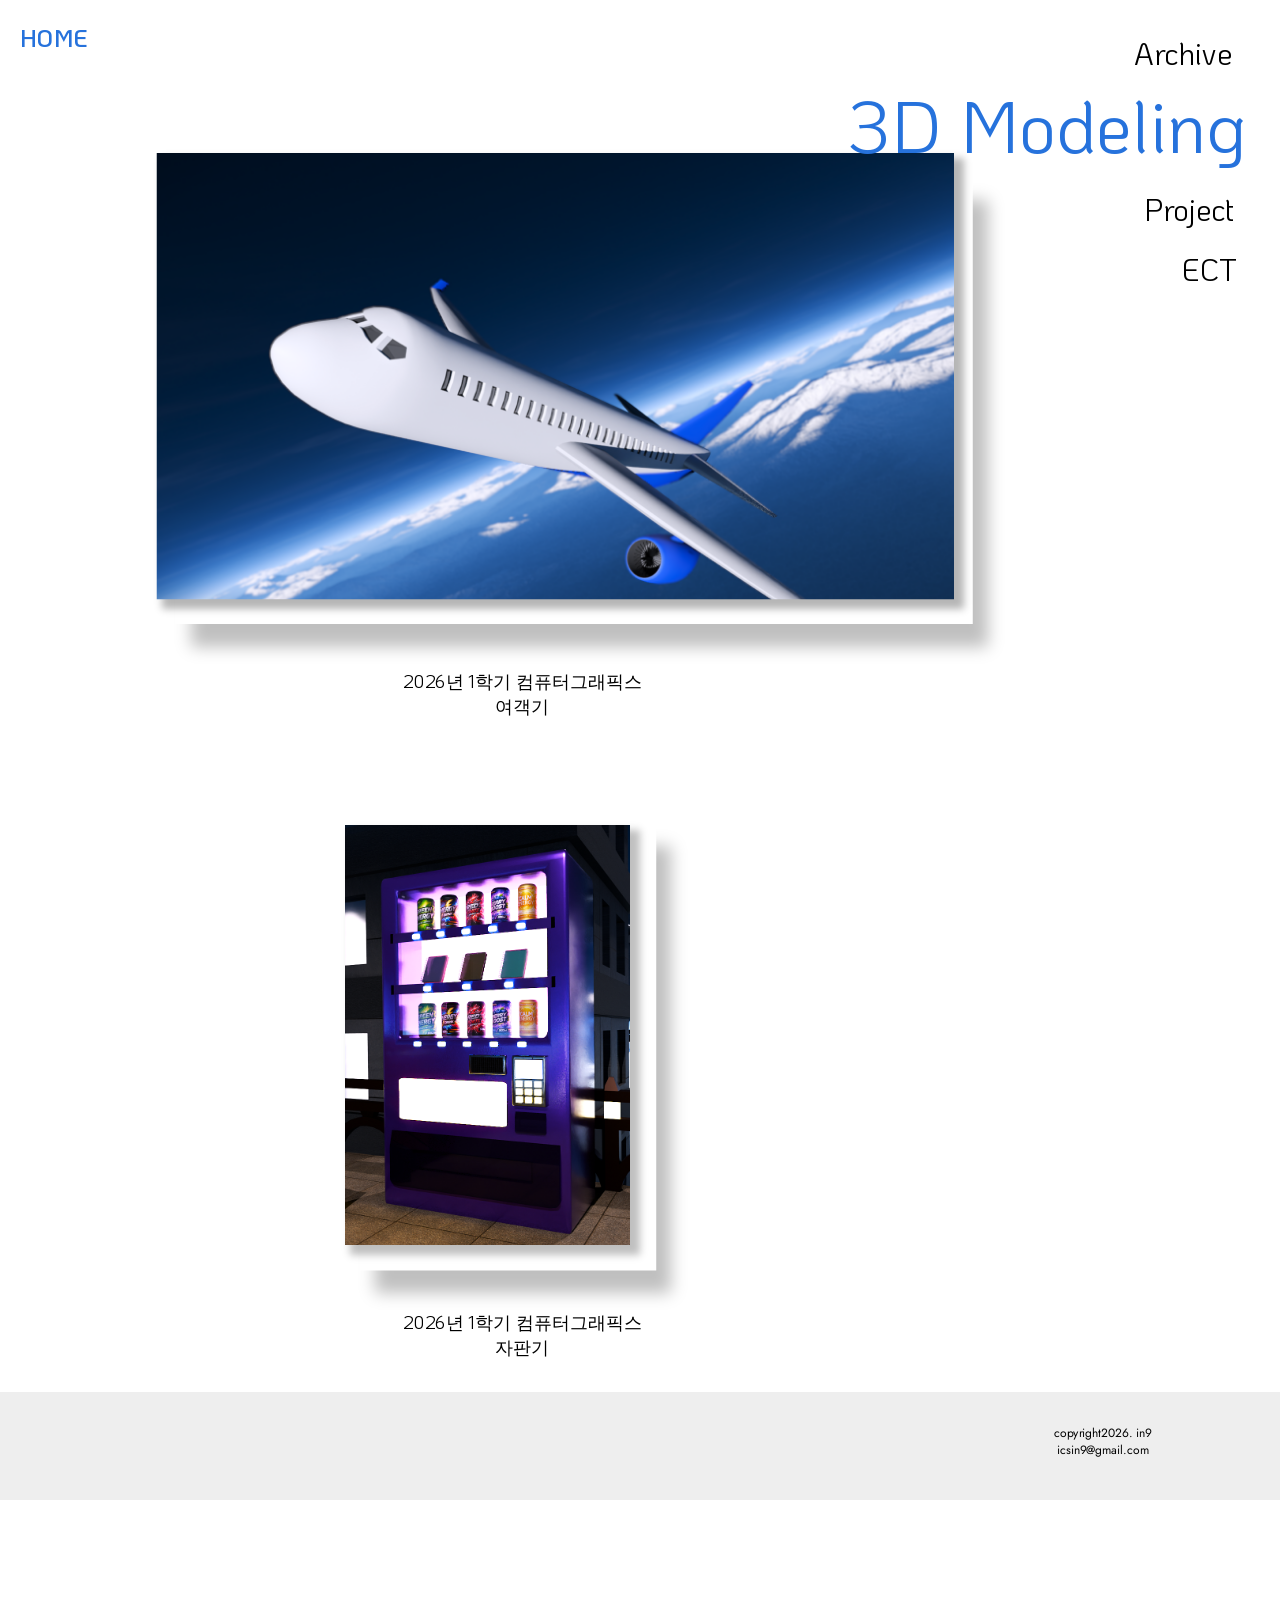
==== 3D/index.html @ b2611e81 "Update index.html" ====
<!DOCTYPE html>
<html>
<head>
  	<meta charset="utf-8">
  	<meta name="viewport" content="initial-scale=1, width=device-width">
  	
  	<link rel="stylesheet"  href="./index.css" />
  	<link rel="stylesheet" href="https://fonts.googleapis.com/css2?family=Jost:wght@400&display=swap" />
  	<link rel="stylesheet" href="https://fonts.googleapis.com/css2?family=KoHo:wght@400;600&display=swap" />
  	<meta name="viewport" content="width=device-width, initial-scale=1.0">
  	
</head>
<body>
  	<div class="d">
    <div class="rectangle-parent">
        <div class="group-child"></div>
        <div class="copyright2026-in9-icsin9gmai">copyright2026. in9<br>icsin9@gmail.com</div>
    </div>
    <div class="div"></div>
    <div class="div2"></div>
    
    <img src="화요일기말10.png" class="jet">
    <img src="화요일기말2.png" class="can">
    
    <div class="div3">2026년 1학기 컴퓨터그래픽스<br>여객기</div>
    <div class="div4">2026년 1학기 컴퓨터그래픽스<br>자판기</div>
    
    <a href="../home/index.html"><div class="home" id="hOMEText">HOME</div></a>

    <div class="header-menu">
        <div class="d-modeling">3D Modeling</div>
        <a href="../archive/index.html"><div class="archive" id="archiveText">Archive</div></a>
        <a href="../project/index.html"><div class="project" id="projectText">Project</div></a>
        <div class="ect">ECT</div> 
    </div>
</div>
  	
  	<link rel="stylesheet" href="style.css">
  <script>
        const headerMenu = document.querySelector('.header-menu');
        const initialTop = 0; 

        window.addEventListener('scroll', () => {
            let scrollTop = window.scrollY / 0.75; 
            headerMenu.style.top = (initialTop + scrollTop) + 'px';
        });
    </script>
  	</body>
</html>
---- 3D/style.css ----
html {
    width: 100%;
    height: 100%;
    overflow-x: hidden; 
    overflow-y: auto;   
}
body {
    margin: 0;
    line-height: normal;
    transform: scale(0.75);
    transform-origin: 0 0; 
    width: 133.33%;
    overflow-x: hidden;
	overflow-y: visible;
}
.d {
    width: 100%;
    height: 2000px; 
    position: relative;
    background-color: #fff;
    text-align: center;
    font-size: 40px;
    color: #000;
    font-family: KoHo;
    overflow: hidden; 
}
.rectangle-parent {
  	position: absolute;
  	bottom: 0px;
	right: 0px;
  	left: 0px;
  	width: 100%;
  	height: 144px;
  	flex-shrink: 0;
  	font-size: 16px;
  	font-family: Jost;
	z-index: 10;
}
.group-child {
  	position: absolute;
  	bottom: 0px;
  	left: 0px;
  	background-color: #eee;
  	width: 100%;
  	height: 144px;
}
.copyright2026-in9-icsin9gmai {
  	position: absolute;
  	bottom: 32px;
  	right: 40px;
  	display: flex;
  	align-items: center;
  	justify-content: center;
  	width: 392px;
  	height: 92px;
}
.div {
  	position: absolute;
  	top: 237px;
  	left: 234px;
  	box-shadow: 20px 30px 20.4px rgba(0, 0, 0, 0.25);
  	background-color: #fff;
  	width: 1063px;
  	height: 595px;
  	flex-shrink: 0;
}
.div2 {
  	position: absolute;
  	top: 1098px;
  	left: 480px;
  	box-shadow: 20px 30px 20.4px rgba(0, 0, 0, 0.25);
  	background-color: #fff;
  	width: 395px;
  	height: 596px;
  	flex-shrink: 0;
}
.jet {
  	position: absolute;
  	top: 204px;
  	left: 209px;
  	box-shadow: 10px 10px 10px 3px rgba(0, 0, 0, 0.29);
  	width: 1063px;
  	height: 595px;
  	object-fit: cover;
  	flex-shrink: 0;
    transition: all 0.4s ease;
}
.jet:hover {
    transform: scale(1.05); 
    transition: transform 0.3s ease; 
    z-index: 1001;
}
.can {
  	position: absolute;
  	top: 1100px;
  	left: 460px;
  	box-shadow: 10px 10px 10px 3px rgba(0, 0, 0, 0.25);
  	width: 380px;
  	height: 560px;
  	object-fit: cover;
  	flex-shrink: 0;
    transition: all 0.4s ease;
}
.can:hover {
    transform: scale(1.05); 
    transition: transform 0.3s ease; 
    z-index: 1001;
}
.div3 {
  	position: absolute;
  	top: 878px;
  	left: 320px;
  	font-size: 24px;
  	display: flex;
  	align-items: center;
  	justify-content: center;
  	width: 753px;
  	height: 94px;
  	flex-shrink: 0;
}
.div4 {
  	position: absolute;
  	top: 1733px;
  	left: 320px;
  	font-size: 24px;
  	display: flex;
  	align-items: center;
  	justify-content: center;
  	width: 753px;
  	height: 94px;
  	flex-shrink: 0;
}
.header-menu {
    position: absolute;    
    top: 0px;           
    right: 0px;        
    width: 650px;       
    height: 400px;      
    z-index: 1005;     
	transform-origin: right top;
}
.header-menu a {
    text-decoration: none;
    color: inherit;
}
.home {
  	position: absolute;
  	top: 20px;
  	left: 27px;
  	font-size: 32px;
  	font-weight: 600;
  	color: #2672dc;
  	display: flex;
  	align-items: center;
  	justify-content: center;
  	width: 90px;
  	height: 59px;
  	cursor: pointer;
  	flex-shrink: 0;
}
.d-modeling {
  	position: absolute;
  	top: 87px;
  	right: 0px;
  	font-size: 96px;
  	color: #2672dc;
  	display: flex;
  	align-items: center;
  	justify-content: center;
  	width: 622px;
  	height: 158px;
  	flex-shrink: 0;
}
.archive {
  	position: absolute;
  	top: 31px;
  	right: 0px;
  	display: flex;
  	align-items: center;
  	justify-content: center;
	color: #000000;
  	width: 260px;
  	height: 80px;
  	cursor: pointer;
  	flex-shrink: 0;
    transition: all 0.4s ease;
}
.archive:hover {
    color: #2672dc;
    transform: scale(1.1); 
    transition: transform 0.3s ease; 
    z-index: 1001;
}
.project {
  	position: absolute;
  	top: 238px;
  	right: -9px;
  	display: flex;
  	align-items: center;
  	justify-content: center;
	color: #000000;
  	width: 260px;
  	height: 80px;
  	cursor: pointer;
  	flex-shrink: 0;
    transition: all 0.4s ease;
}
.project:hover {
    color: #2672dc;
    transform: scale(1.1); 
    transition: transform 0.3s ease; 
    z-index: 1001;
}
.ect {
  	position: absolute;
  	top: 318px;
  	right: -36px;
  	display: flex;
  	align-items: center;
  	justify-content: center;
  	width: 260px;
  	height: 80px;
  	flex-shrink: 0;
    transition: all 0.4s ease;
}
.ect:hover {
    color: #2672dc;
    transform: scale(1.1); 
    transition: transform 0.3s ease; 
    z-index: 1001;
}
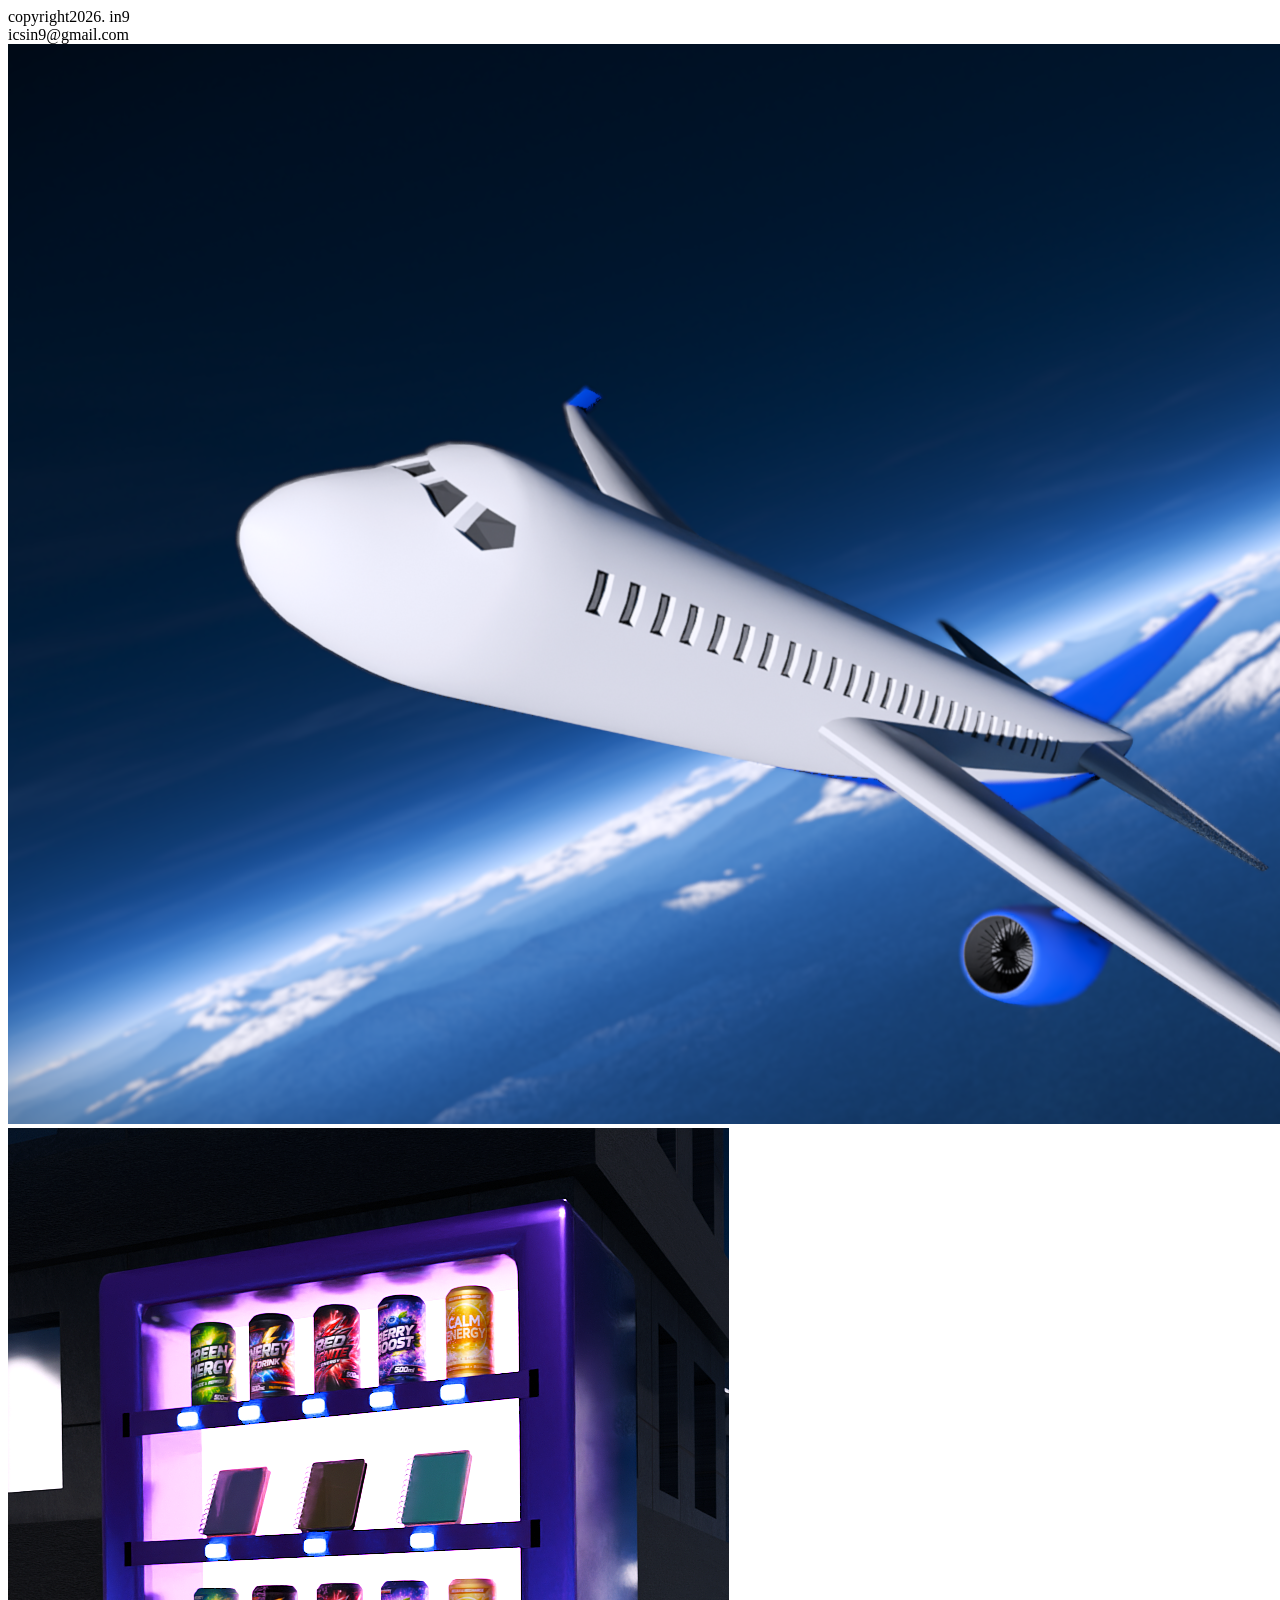
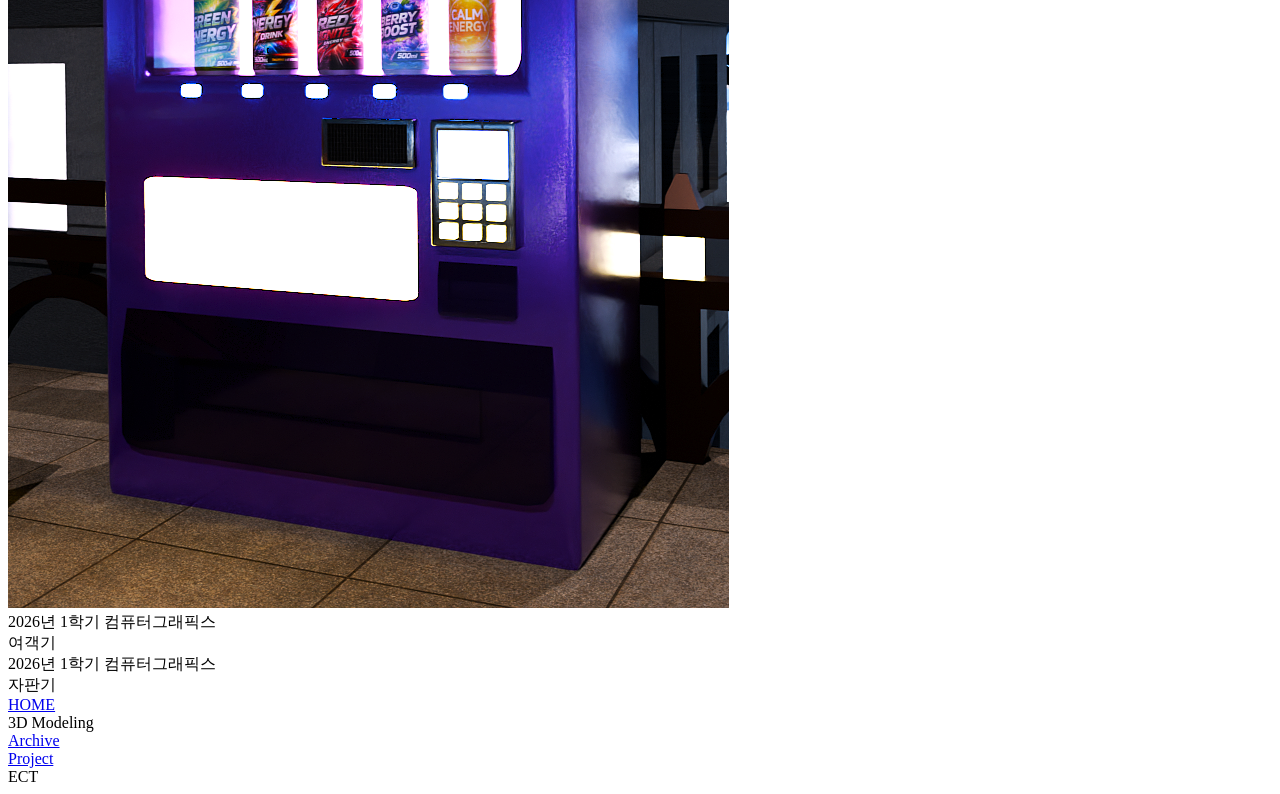
==== commit 1868691b: "Update index.html" ====
--- a/3D/index.html
+++ b/3D/index.html
@@ -1,49 +1,52 @@
 <!DOCTYPE html>
 <html>
 <head>
-  	<meta charset="utf-8">
-  	<meta name="viewport" content="initial-scale=1, width=device-width">
-  	
-  	<link rel="stylesheet"  href="./index.css" />
-  	<link rel="stylesheet" href="https://fonts.googleapis.com/css2?family=Jost:wght@400&display=swap" />
-  	<link rel="stylesheet" href="https://fonts.googleapis.com/css2?family=KoHo:wght@400;600&display=swap" />
-  	<meta name="viewport" content="width=device-width, initial-scale=1.0">
-  	
+    <meta charset="utf-8">
+    <meta name="viewport" content="width=device-width, initial-scale=1.0, maximum-scale=1.0, user-scalable=no">
+    
+    <link rel="stylesheet" href="./index.css" />
+    <link rel="stylesheet" href="https://fonts.googleapis.com/css2?family=Jost:wght@400&display=swap" />
+    <link rel="stylesheet" href="https://fonts.googleapis.com/css2?family=KoHo:wght@400;600&display=swap" />
+    <title>mea/3D</title>
 </head>
 <body>
-  	<div class="d">
-    <div class="rectangle-parent">
-        <div class="group-child"></div>
-        <div class="copyright2026-in9-icsin9gmai">copyright2026. in9<br>icsin9@gmail.com</div>
+    <div class="d">
+        <div class="rectangle-parent">
+            <div class="group-child"></div>
+            <div class="copyright2026-in9-icsin9gmai">copyright2026. in9<br>icsin9@gmail.com</div>
+        </div>
+        
+        <div class="div"></div>
+        <div class="div2"></div>
+        
+        <img src="화요일기말10.png" class="jet" alt="여객기">
+        <img src="화요일기말2.png" class="can" alt="자판기">
+        
+        <div class="div3">2026년 1학기 컴퓨터그래픽스<br>여객기</div>
+        <div class="div4">2026년 1학기 컴퓨터그래픽스<br>자판기</div>
+        
+        <a href="../home/index.html"><div class="home" id="hOMEText">HOME</div></a>
+
+        <div class="header-menu">
+            <div class="d-modeling">
+                <span class="txt-3d">3D</span> 
+                <span class="txt-model">Modeling</span>
+            </div>
+            <a href="../archive/index.html"><div class="archive" id="archiveText">Archive</div></a>
+            <a href="../project/index.html"><div class="project" id="projectText">Project</div></a>
+            <div class="ect">ECT</div> 
+        </div>
     </div>
-    <div class="div"></div>
-    <div class="div2"></div>
     
-    <img src="화요일기말10.png" class="jet">
-    <img src="화요일기말2.png" class="can">
-    
-    <div class="div3">2026년 1학기 컴퓨터그래픽스<br>여객기</div>
-    <div class="div4">2026년 1학기 컴퓨터그래픽스<br>자판기</div>
-    
-    <a href="../home/index.html"><div class="home" id="hOMEText">HOME</div></a>
-
-    <div class="header-menu">
-        <div class="d-modeling">3D Modeling</div>
-        <a href="../archive/index.html"><div class="archive" id="archiveText">Archive</div></a>
-        <a href="../project/index.html"><div class="project" id="projectText">Project</div></a>
-        <div class="ect">ECT</div> 
-    </div>
-</div>
-  	
-  	<link rel="stylesheet" href="style.css">
-  <script>
+    <script>
         const headerMenu = document.querySelector('.header-menu');
         const initialTop = 0; 
 
         window.addEventListener('scroll', () => {
+            // body의 transform scale(0.75)을 고려한 스크롤 연산 유지
             let scrollTop = window.scrollY / 0.75; 
             headerMenu.style.top = (initialTop + scrollTop) + 'px';
         });
     </script>
-  	</body>
+</body>
 </html>
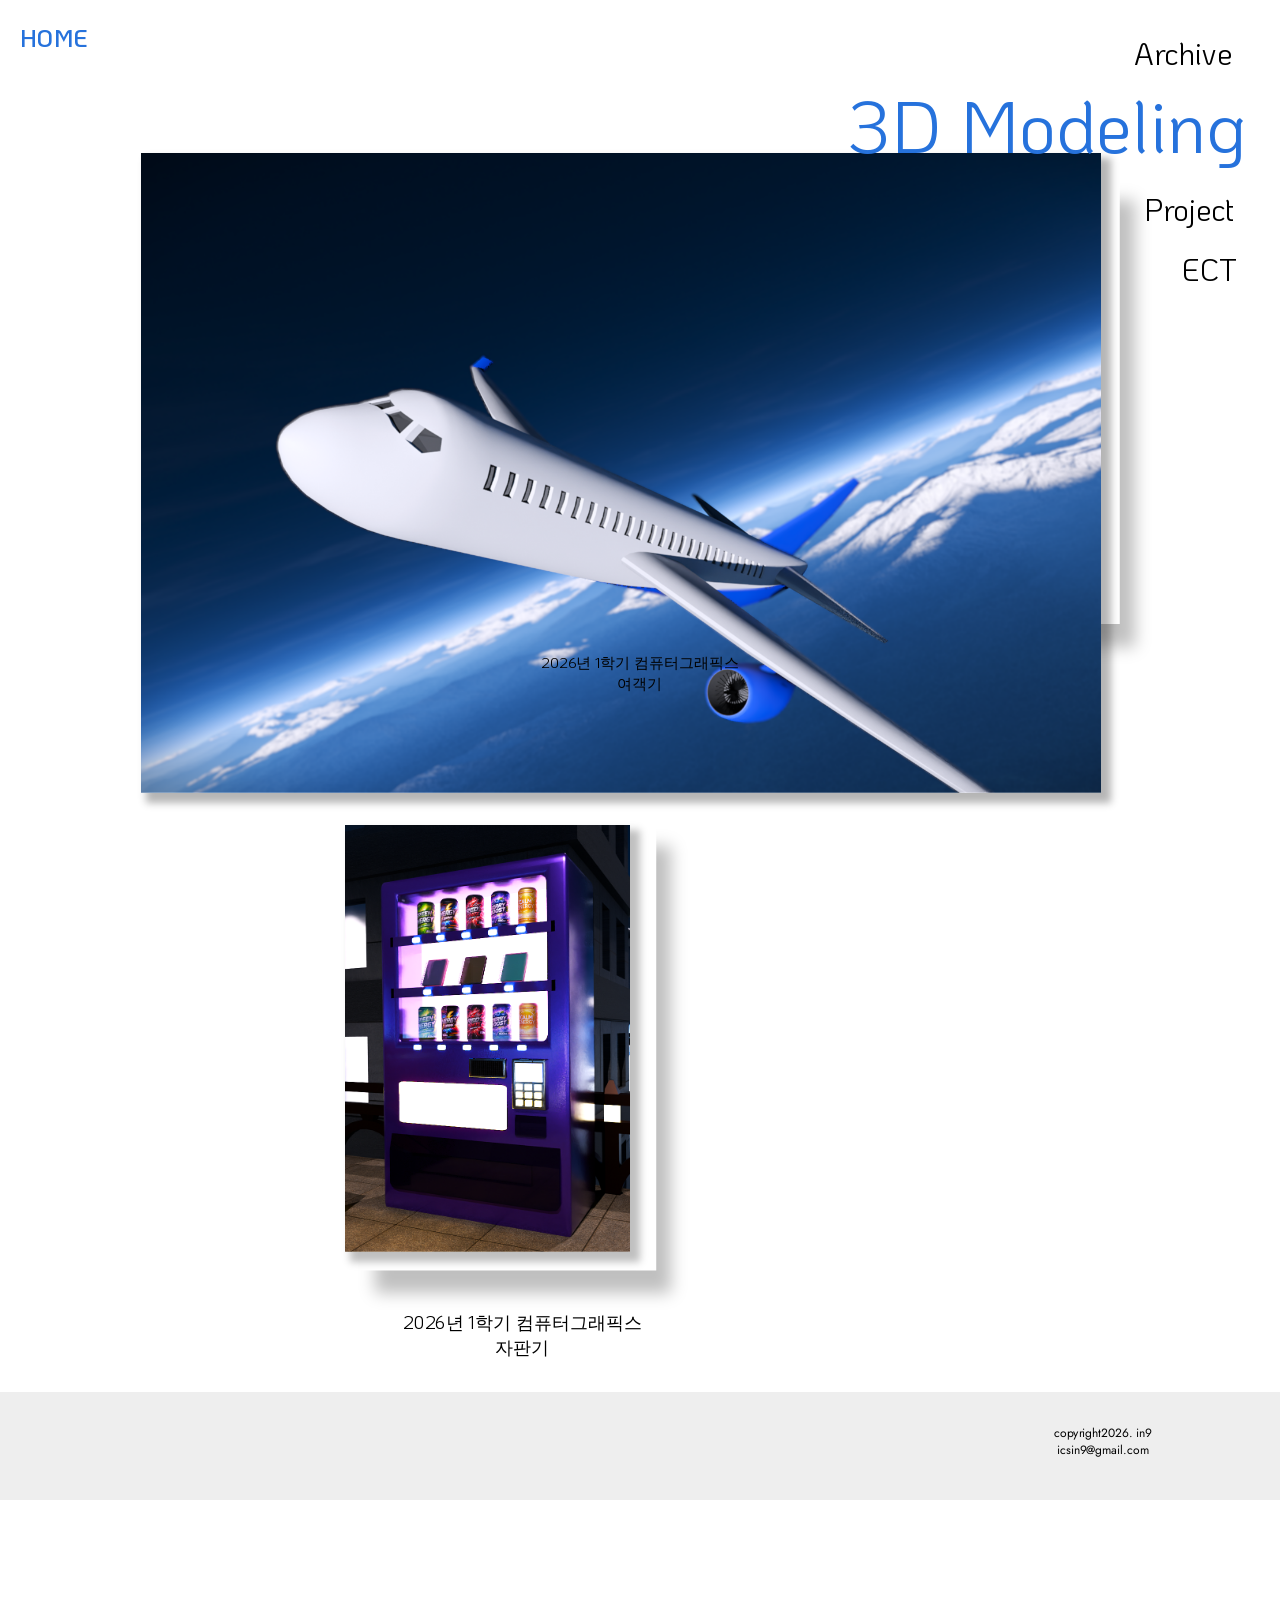
==== commit c0394342: "Update index.html" ====
--- a/3D/index.html
+++ b/3D/index.html
@@ -1,52 +1,49 @@
 <!DOCTYPE html>
 <html>
 <head>
-    <meta charset="utf-8">
-    <meta name="viewport" content="width=device-width, initial-scale=1.0, maximum-scale=1.0, user-scalable=no">
-    
-    <link rel="stylesheet" href="./index.css" />
-    <link rel="stylesheet" href="https://fonts.googleapis.com/css2?family=Jost:wght@400&display=swap" />
-    <link rel="stylesheet" href="https://fonts.googleapis.com/css2?family=KoHo:wght@400;600&display=swap" />
-    <title>mea/3D</title>
+  	<meta charset="utf-8">
+  	<meta name="viewport" content="initial-scale=1, width=device-width">
+  	
+  	<link rel="stylesheet"  href="./index.css" />
+  	<link rel="stylesheet" href="https://fonts.googleapis.com/css2?family=Jost:wght@400&display=swap" />
+  	<link rel="stylesheet" href="https://fonts.googleapis.com/css2?family=KoHo:wght@400;600&display=swap" />
+  	<meta name="viewport" content="width=device-width, initial-scale=1.0">
+  	<title>mea/3D</title>
 </head>
 <body>
-    <div class="d">
-        <div class="rectangle-parent">
-            <div class="group-child"></div>
-            <div class="copyright2026-in9-icsin9gmai">copyright2026. in9<br>icsin9@gmail.com</div>
-        </div>
-        
-        <div class="div"></div>
-        <div class="div2"></div>
-        
-        <img src="화요일기말10.png" class="jet" alt="여객기">
-        <img src="화요일기말2.png" class="can" alt="자판기">
-        
-        <div class="div3">2026년 1학기 컴퓨터그래픽스<br>여객기</div>
-        <div class="div4">2026년 1학기 컴퓨터그래픽스<br>자판기</div>
-        
-        <a href="../home/index.html"><div class="home" id="hOMEText">HOME</div></a>
+  	<div class="d">
+    <div class="rectangle-parent">
+        <div class="group-child"></div>
+        <div class="copyright2026-in9-icsin9gmai">copyright2026. in9<br>icsin9@gmail.com</div>
+    </div>
+    <div class="div"></div>
+    <div class="div2"></div>
+    
+    <img src="화요일기말10.png" class="jet">
+    <img src="화요일기말2.png" class="can">
+    
+    <div class="div3">2026년 1학기 컴퓨터그래픽스<br>여객기</div>
+    <div class="div4">2026년 1학기 컴퓨터그래픽스<br>자판기</div>
+    
+    <a href="../home/index.html"><div class="home" id="hOMEText">HOME</div></a>
 
-        <div class="header-menu">
-            <div class="d-modeling">
-                <span class="txt-3d">3D</span> 
-                <span class="txt-model">Modeling</span>
-            </div>
-            <a href="../archive/index.html"><div class="archive" id="archiveText">Archive</div></a>
-            <a href="../project/index.html"><div class="project" id="projectText">Project</div></a>
-            <div class="ect">ECT</div> 
-        </div>
+    <div class="header-menu">
+        <div class="d-modeling">3D Modeling</div>
+        <a href="../archive/index.html"><div class="archive" id="archiveText">Archive</div></a>
+        <a href="../project/index.html"><div class="project" id="projectText">Project</div></a>
+        <div class="ect">ECT</div> 
     </div>
-    
-    <script>
+</div>
+  	
+  	<link rel="stylesheet" href="style.css">
+  <script>
         const headerMenu = document.querySelector('.header-menu');
         const initialTop = 0; 
 
         window.addEventListener('scroll', () => {
-            // body의 transform scale(0.75)을 고려한 스크롤 연산 유지
             let scrollTop = window.scrollY / 0.75; 
             headerMenu.style.top = (initialTop + scrollTop) + 'px';
         });
     </script>
-</body>
+  	</body>
 </html>
--- a/3D/style.css
+++ b/3D/style.css
@@ -0,0 +1,410 @@
+html {
+    width: 100%;
+    height: 100%;
+    overflow-x: hidden; 
+    overflow-y: auto;   
+}
+body {
+    margin: 0;
+    line-height: normal;
+    transform: scale(0.75);
+    transform-origin: 0 0; 
+    width: 133.33%;
+    overflow-x: hidden;
+	overflow-y: visible;
+}
+.d {
+    width: 100%;
+    height: 2000px; 
+    position: relative;
+    background-color: #fff;
+    text-align: center;
+    font-size: 40px;
+    color: #000;
+    font-family: KoHo;
+    overflow: hidden; 
+}
+.rectangle-parent {
+  	position: absolute;
+  	bottom: 0px;
+	right: 0px;
+  	left: 0px;
+  	width: 100%;
+  	height: 144px;
+  	flex-shrink: 0;
+  	font-size: 16px;
+  	font-family: Jost;
+	z-index: 10;
+}
+.group-child {
+  	position: absolute;
+  	bottom: 0px;
+  	left: 0px;
+  	background-color: #eee;
+  	width: 100%;
+  	height: 144px;
+}
+.copyright2026-in9-icsin9gmai {
+  	position: absolute;
+  	bottom: 32px;
+  	right: 40px;
+  	display: flex;
+  	align-items: center;
+  	justify-content: center;
+  	width: 392px;
+  	height: 92px;
+}
+.div {
+  	position: absolute;
+  	top: 237px;
+  	left: 234px;
+  	box-shadow: 20px 30px 20.4px rgba(0, 0, 0, 0.25);
+  	background-color: #fff;
+  	width: 1063px;
+  	height: 595px;
+  	flex-shrink: 0;
+}
+.div2 {
+  	position: absolute;
+  	top: 1098px;
+  	left: 480px;
+  	box-shadow: 20px 30px 20.4px rgba(0, 0, 0, 0.25);
+  	background-color: #fff;
+  	width: 395px;
+  	height: 596px;
+  	flex-shrink: 0;
+}
+.jet {
+  	position: absolute;
+  	top: 204px;
+  	left: 209px;
+  	box-shadow: 10px 10px 10px 3px rgba(0, 0, 0, 0.29);
+  	width: 1063px;
+  	height: 595px;
+  	object-fit: cover;
+  	flex-shrink: 0;
+    transition: all 0.4s ease;
+}
+.jet:hover {
+    transform: scale(1.05); 
+    transition: transform 0.3s ease; 
+    z-index: 1001;
+}
+.can {
+  	position: absolute;
+  	top: 1100px;
+  	left: 460px;
+  	box-shadow: 10px 10px 10px 3px rgba(0, 0, 0, 0.25);
+  	width: 380px;
+  	height: 560px;
+  	object-fit: cover;
+  	flex-shrink: 0;
+    transition: all 0.4s ease;
+}
+.can:hover {
+    transform: scale(1.05); 
+    transition: transform 0.3s ease; 
+    z-index: 1001;
+}
+.div3 {
+  	position: absolute;
+  	top: 878px;
+  	left: 320px;
+  	font-size: 24px;
+  	display: flex;
+  	align-items: center;
+  	justify-content: center;
+  	width: 753px;
+  	height: 94px;
+  	flex-shrink: 0;
+}
+.div4 {
+  	position: absolute;
+  	top: 1733px;
+  	left: 320px;
+  	font-size: 24px;
+  	display: flex;
+  	align-items: center;
+  	justify-content: center;
+  	width: 753px;
+  	height: 94px;
+  	flex-shrink: 0;
+}
+.header-menu {
+    position: absolute;    
+    top: 0px;           
+    right: 0px;        
+    width: 650px;       
+    height: 400px;      
+    z-index: 1005;     
+	transform-origin: right top;
+}
+.header-menu a {
+    text-decoration: none;
+    color: inherit;
+}
+.home {
+  	position: absolute;
+  	top: 20px;
+  	left: 27px;
+  	font-size: 32px;
+  	font-weight: 600;
+  	color: #2672dc;
+  	display: flex;
+  	align-items: center;
+  	justify-content: center;
+  	width: 90px;
+  	height: 59px;
+  	cursor: pointer;
+  	flex-shrink: 0;
+}
+.d-modeling {
+  	position: absolute;
+  	top: 87px;
+  	right: 0px;
+  	font-size: 96px;
+  	color: #2672dc;
+  	display: flex;
+  	align-items: center;
+  	justify-content: center;
+  	width: 622px;
+  	height: 158px;
+  	flex-shrink: 0;
+}
+.archive {
+  	position: absolute;
+  	top: 31px;
+  	right: 0px;
+  	display: flex;
+  	align-items: center;
+  	justify-content: center;
+	color: #000000;
+  	width: 260px;
+  	height: 80px;
+  	cursor: pointer;
+  	flex-shrink: 0;
+    transition: all 0.4s ease;
+}
+.archive:hover {
+    color: #2672dc;
+    transform: scale(1.1); 
+    transition: transform 0.3s ease; 
+    z-index: 1001;
+}
+.project {
+  	position: absolute;
+  	top: 238px;
+  	right: -9px;
+  	display: flex;
+  	align-items: center;
+  	justify-content: center;
+	color: #000000;
+  	width: 260px;
+  	height: 80px;
+  	cursor: pointer;
+  	flex-shrink: 0;
+    transition: all 0.4s ease;
+}
+.project:hover {
+    color: #2672dc;
+    transform: scale(1.1); 
+    transition: transform 0.3s ease; 
+    z-index: 1001;
+}
+.ect {
+  	position: absolute;
+  	top: 318px;
+  	right: -36px;
+  	display: flex;
+  	align-items: center;
+  	justify-content: center;
+  	width: 260px;
+  	height: 80px;
+  	flex-shrink: 0;
+    transition: all 0.4s ease;
+}
+.ect:hover {
+    color: #2672dc;
+    transform: scale(1.1); 
+    transition: transform 0.3s ease; 
+    z-index: 1001;
+}
+@media (max-width: 768px) {
+    .d {
+        font-size: 24px;
+    }
+    .d-modeling {
+        font-size: 48px; 
+        width: auto;     
+        right: 20px;     
+    }
+    .home {
+        font-size: 20px; 
+    }
+    .archive, .project, .ect {
+        font-size: 24px; 
+        width: auto;     
+    }
+    .div3, .div4 {
+        font-size: 16px; 
+        width: 90%;     
+        left: 5%;        
+    }
+    .rectangle-parent {
+        font-size: 12px; 
+    }
+    .copyright2026-in9-icsin9gmai {
+        width: auto;    
+        right: 20px;
+        bottom: 20px;
+    }
+}
+@media (max-width: 480px) {
+    .d-modeling {
+        font-size: 36px; 
+    }
+    .div3, .div4 {
+        font-size: 14px;
+    }
+}
+@media (max-width: 1300px) {
+    /* 첫 번째 큰 이미지 (Jet) */
+    .jet {
+        /* 고정 폭(1063px)을 해제하고, 화면 너비에 맞춥니다. */
+        width: 90% !important; 
+        height: auto !important; /* 비율에 맞춰 높이 자동 조절 */
+        
+        /* absolute 위치를 중앙으로 잡습니다. */
+        left: 5% !important; 
+        top: 204px; /* 위쪽 여백은 유지 */
+    }
+
+    /* 첫 번째 이미지 밑의 그림자 박스(div)도 같이 조절 */
+    .div {
+        width: 90% !important;
+        height: auto !important; /* 내용물 높이에 맞춤 */
+        min-height: 595px; /* 최소 높이는 유지 */
+        left: 5% !important;
+        top: 237px;
+    }
+
+    /* 이미지 밑의 설명 텍스트 (div3) 위치 조정 */
+    .div3 {
+        width: 90% !important;
+        left: 5% !important;
+        /* 이미지가 줄어들면서 올라오므로, top 값을 적절히 조절해야 할 수 있습니다. */
+        top: 850px; 
+    }
+}
+
+/* ==========================================
+   작은 이미지 반응형 조절 (화면 폭 900px 이하부터 적용)
+   ========================================= */
+@media (max-width: 900px) {
+    /* 두 번째 세로 이미지 (Can) */
+    .can {
+        width: 80% !important; /* 가로폭을 좀 더 넓게 씁니다. */
+        height: auto !important;
+        left: 10% !important; /* 중앙 정렬 */
+        /* PC 버전의 위치(top: 1100px)가 너무 멀면 조절 */
+        top: 1000px; 
+    }
+
+    /* 두 번째 이미지 밑의 그림자 박스(div2)도 조절 */
+    .div2 {
+        width: 80% !important;
+        height: auto !important;
+        min-height: 596px;
+        left: 10% !important;
+        top: 998px;
+    }
+
+    /* 두 번째 설명 텍스트 (div4) 위치 조정 */
+    .div4 {
+        width: 90% !important;
+        left: 5% !important;
+        top: 1600px; /* 위치 조정 */
+    }
+}
+/* ==========================================
+   창 크기가 줄어들 때 발생하는 버그 수정용 미디어 쿼리
+   ========================================== */
+
+/* 1. 공통: 이미지가 원본보다 과도하게 커지는 현상 방지 */
+.jet, .can {
+    max-width: 100% !important;
+    height: auto !important; /* 가로가 줄어들 때 세로도 비율 맞춰 줄어듦 */
+}
+
+/* 2. 화면 가로폭이 1300px 이하로 떨어질 때 (노트북, 태블릿 등) */
+@media (max-width: 1300px) {
+    /* 여객기 이미지와 배경 박스가 같이 비율 맞춰 줄어들게 처리 */
+    .div {
+        width: 75% !important;
+        left: 12.5% !important; /* 중앙 정렬 계산 */
+    }
+    .jet {
+        width: 75% !important;
+        left: 11% !important; /* 원래 미세한 차이값 유지 */
+    }
+    .div3 {
+        width: 100% !important;
+        left: 0 !important;
+        font-size: 20px !important; /* 글자 크기 살짝 축소 */
+    }
+}
+
+/* 3. 화면 가로폭이 1024px 이하일 때 (모바일 및 좁은 화면) */
+@media (max-width: 1024px) {
+    /* [버그 수정 1] 오른쪽 배너가 화면 밖으로 잘리는 현상 방지 */
+    .header-menu {
+        right: 20px !important; /* 오른쪽 벽에 바짝 붙지 않게 여백 주기 */
+        width: auto !important; /* 고정폭 해제하여 화면 안으로 밀어넣기 */
+        transform: scale(0.8) !important; /* 모바일 전용 축소 비율 적용 */
+        transform-origin: right top !important;
+    }
+
+    /* 3D Modeling 글자가 우측으로 밀려 잘리는 걸 막기 위해 두 줄 배열로 유도 */
+    .d-modeling {
+        font-size: 72px !important; /* 원래 96px에서 축소 */
+        display: flex !important;
+        flex-direction: column !important;
+        align-items: flex-end !important;
+        line-height: 1.1 !important;
+        height: auto !important;
+    }
+    .d-modeling .txt-3d,
+    .d-modeling .txt-model {
+        display: block !important;
+    }
+
+    /* 자판기(Can) 이미지 크기 조절 */
+    .div2 {
+        width: 300px !important; /* 모바일 화면에 맞게 고정폭 축소 */
+        left: 50% !important;
+        transform: translateX(-50%); /* 정확한 가로 중앙 정렬 */
+    }
+    .can {
+        width: 290px !important;
+        left: 50% !important;
+        transform: translateX(-50%);
+    }
+    .div4 {
+        width: 100% !important;
+        left: 0 !important;
+        font-size: 18px !important;
+    }
+}
+
+/* 4. 화면 가로폭이 500px 이하일 때 (초소형 모바일) */
+@media (max-width: 500px) {
+    .header-menu {
+        transform: scale(0.65) !important; /* 화면이 아주 작을 때는 더 축소 */
+    }
+    .d-modeling {
+        font-size: 54px !important;
+    }
+    .div3, .div4 {
+        font-size: 16px !important;
+    }
+}
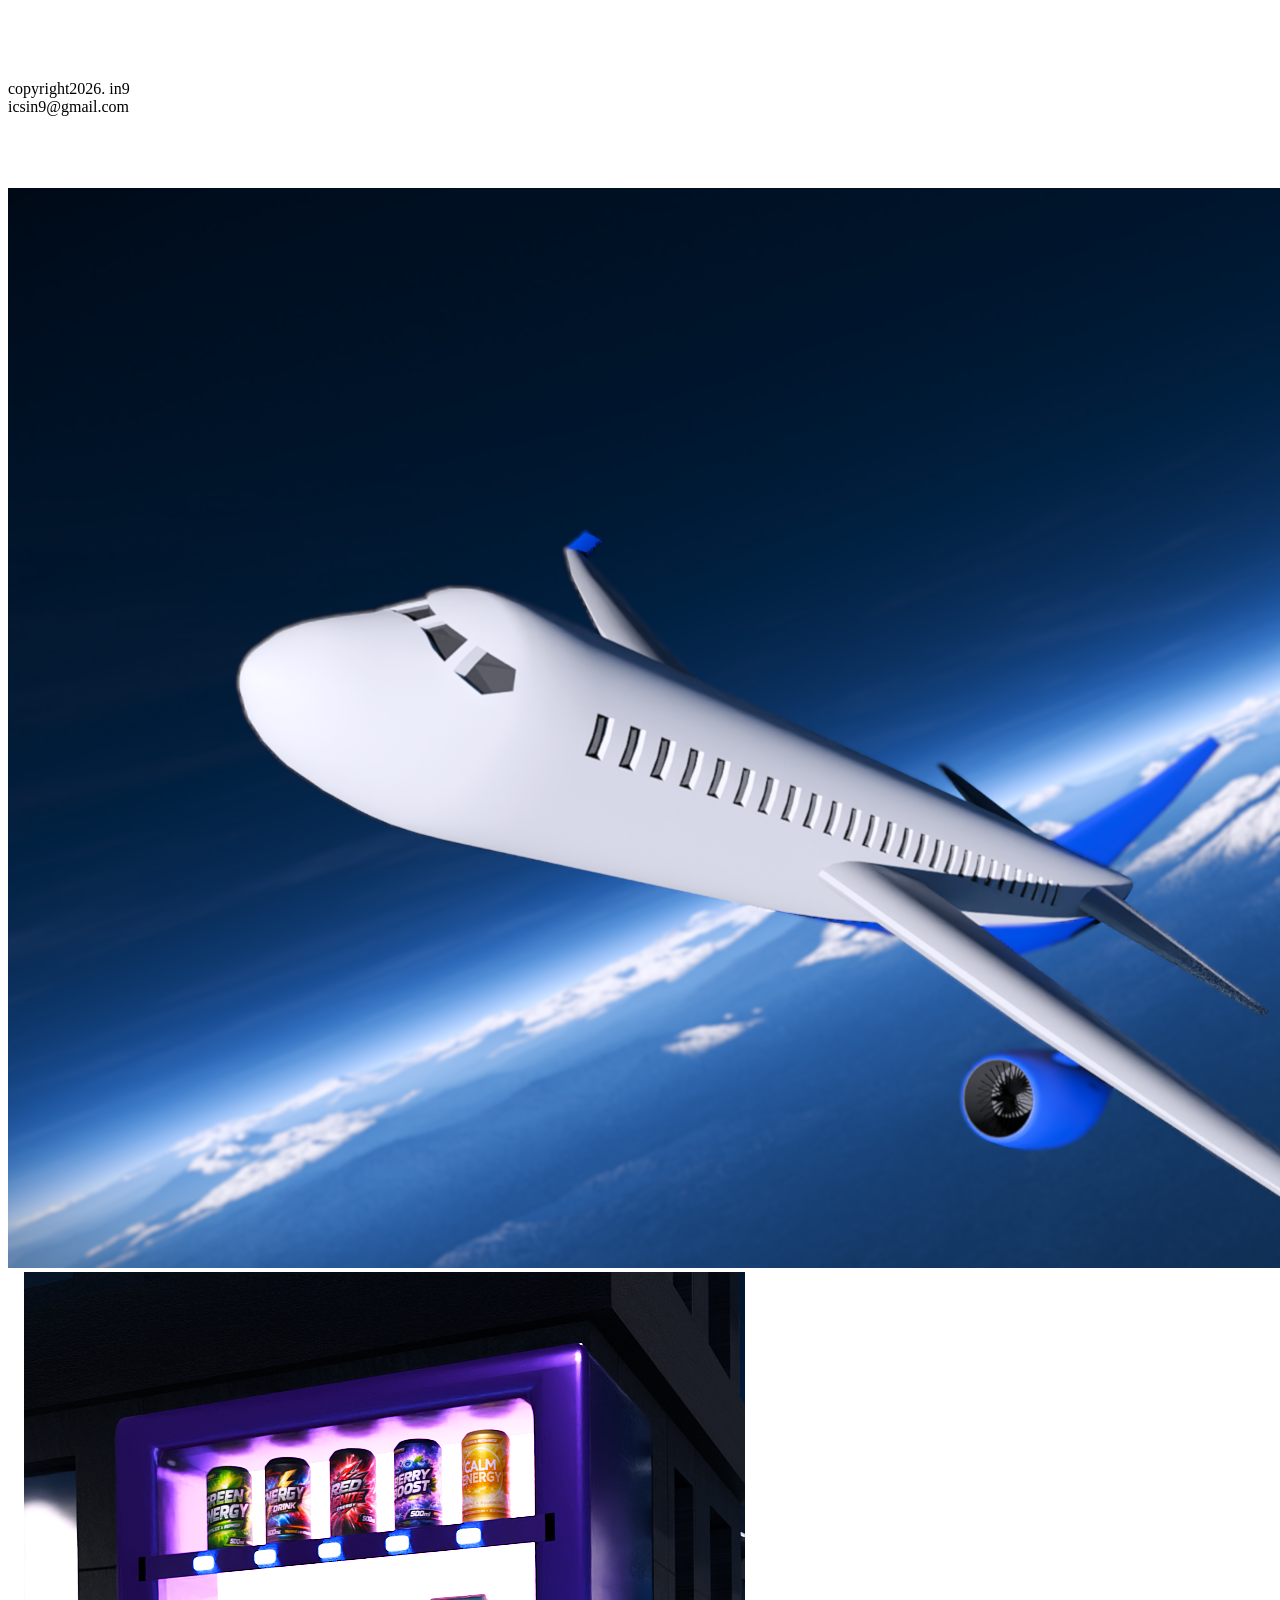
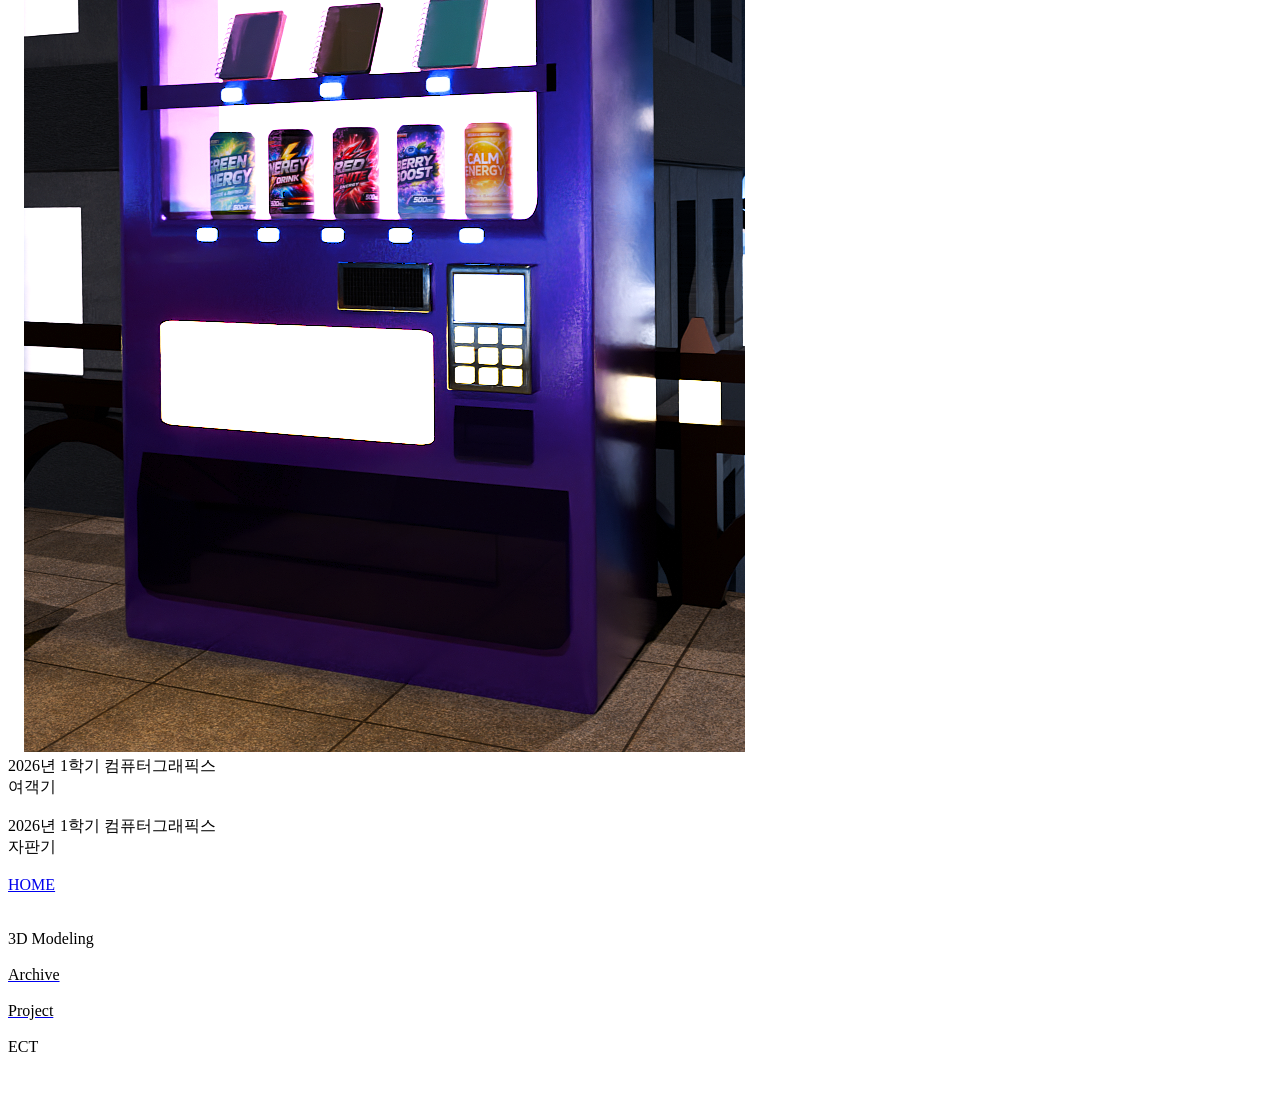
==== commit 6c0e99c7: "Refactor HTML structure and remove duplicates" ====
--- a/3D/index.html
+++ b/3D/index.html
@@ -1,49 +1,49 @@
 <!DOCTYPE html>
 <html>
 <head>
-  	<meta charset="utf-8">
-  	<meta name="viewport" content="initial-scale=1, width=device-width">
-  	
-  	<link rel="stylesheet"  href="./index.css" />
-  	<link rel="stylesheet" href="https://fonts.googleapis.com/css2?family=Jost:wght@400&display=swap" />
-  	<link rel="stylesheet" href="https://fonts.googleapis.com/css2?family=KoHo:wght@400;600&display=swap" />
-  	<meta name="viewport" content="width=device-width, initial-scale=1.0">
-  	<title>mea/3D</title>
+  	<meta charset="utf-8">
+  	<meta name="viewport" content="initial-scale=1, width=device-width">
+  	
+  	<link rel="stylesheet"  href="./index.css" />
+  	<link rel="stylesheet" href="https://fonts.googleapis.com/css2?family=Jost:wght@400&display=swap" />
+  	<link rel="stylesheet" href="https://fonts.googleapis.com/css2?family=KoHo:wght@400;600&display=swap" />
+  	<meta name="viewport" content="width=device-width, initial-scale=1.0">
+  	<title>mea/3D</title>
 </head>
 <body>
-  	<div class="d">
-    <div class="rectangle-parent">
-        <div class="group-child"></div>
-        <div class="copyright2026-in9-icsin9gmai">copyright2026. in9<br>icsin9@gmail.com</div>
-    </div>
-    <div class="div"></div>
-    <div class="div2"></div>
-    
-    <img src="화요일기말10.png" class="jet">
-    <img src="화요일기말2.png" class="can">
-    
-    <div class="div3">2026년 1학기 컴퓨터그래픽스<br>여객기</div>
-    <div class="div4">2026년 1학기 컴퓨터그래픽스<br>자판기</div>
-    
-    <a href="../home/index.html"><div class="home" id="hOMEText">HOME</div></a>
+  	<div class="d">
+    <div class="rectangle-parent">
+        <div class="group-child"></div>
+        <div class="copyright2026-in9-icsin9gmai">copyright2026. in9<br>icsin9@gmail.com</div>
+    </div>
+    <div class="div"></div>
+    <div class="div2"></div>
+    
+    <img src="화요일기말10.png" class="jet">
+    <img src="화요일기말2.png" class="can">
+    
+    <div class="div3">2026년 1학기 컴퓨터그래픽스<br>여객기</div>
+    <div class="div4">2026년 1학기 컴퓨터그래픽스<br>자판기</div>
+    
+    <a href="../home/index.html"><div class="home" id="hOMEText">HOME</div></a>
 
-    <div class="header-menu">
-        <div class="d-modeling">3D Modeling</div>
-        <a href="../archive/index.html"><div class="archive" id="archiveText">Archive</div></a>
-        <a href="../project/index.html"><div class="project" id="projectText">Project</div></a>
-        <div class="ect">ECT</div> 
-    </div>
+    <div class="header-menu">
+        <div class="d-modeling">3D Modeling</div>
+        <a href="../archive/index.html"><div class="archive" id="archiveText">Archive</div></a>
+        <a href="../project/index.html"><div class="project" id="projectText">Project</div></a>
+        <div class="ect">ECT</div> 
+    </div>
 </div>
-  	
-  	<link rel="stylesheet" href="style.css">
-  <script>
-        const headerMenu = document.querySelector('.header-menu');
-        const initialTop = 0; 
+  	
+  	<link rel="stylesheet" href="style.css">
+  <script>
+        const headerMenu = document.querySelector('.header-menu');
+        const initialTop = 0; 
 
-        window.addEventListener('scroll', () => {
-            let scrollTop = window.scrollY / 0.75; 
-            headerMenu.style.top = (initialTop + scrollTop) + 'px';
-        });
-    </script>
-  	</body>
-</html>
+        window.addEventListener('scroll', () => {
+            let scrollTop = window.scrollY / 0.75; 
+            headerMenu.style.top = (initialTop + scrollTop) + 'px';
+        });
+    </script>
+  	</body>
+</html> 
--- a/3D/style.css
+++ b/3D/style.css
@@ -1,410 +1,231 @@
 html {
-    width: 100%;
-    height: 100%;
-    overflow-x: hidden; 
-    overflow-y: auto;   
+    width: 100%;
+    height: 100%;
+    overflow-x: hidden; 
+    overflow-y: auto;   
 }
 body {
-    margin: 0;
-    line-height: normal;
-    transform: scale(0.75);
-    transform-origin: 0 0; 
-    width: 133.33%;
-    overflow-x: hidden;
+    margin: 0;
+    line-height: normal;
+    transform: scale(0.75);
+    transform-origin: 0 0; 
+    width: 133.33%;
+    overflow-x: hidden;
 	overflow-y: visible;
 }
 .d {
-    width: 100%;
-    height: 2000px; 
-    position: relative;
-    background-color: #fff;
-    text-align: center;
-    font-size: 40px;
-    color: #000;
-    font-family: KoHo;
-    overflow: hidden; 
+    width: 100%;
+    height: 2000px; 
+    position: relative;
+    background-color: #fff;
+    text-align: center;
+    font-size: 40px;
+    color: #000;
+    font-family: KoHo;
+    overflow: hidden; 
 }
 .rectangle-parent {
-  	position: absolute;
-  	bottom: 0px;
+  	position: absolute;
+  	bottom: 0px;
 	right: 0px;
-  	left: 0px;
-  	width: 100%;
-  	height: 144px;
-  	flex-shrink: 0;
-  	font-size: 16px;
-  	font-family: Jost;
+  	left: 0px;
+  	width: 100%;
+  	height: 144px;
+  	flex-shrink: 0;
+  	font-size: 16px;
+  	font-family: Jost;
 	z-index: 10;
 }
 .group-child {
-  	position: absolute;
-  	bottom: 0px;
-  	left: 0px;
-  	background-color: #eee;
-  	width: 100%;
-  	height: 144px;
+  	position: absolute;
+  	bottom: 0px;
+  	left: 0px;
+  	background-color: #eee;
+  	width: 100%;
+  	height: 144px;
 }
 .copyright2026-in9-icsin9gmai {
-  	position: absolute;
-  	bottom: 32px;
-  	right: 40px;
-  	display: flex;
-  	align-items: center;
-  	justify-content: center;
-  	width: 392px;
-  	height: 92px;
+  	position: absolute;
+  	bottom: 32px;
+  	right: 40px;
+  	display: flex;
+  	align-items: center;
+  	justify-content: center;
+  	width: 392px;
+  	height: 92px;
 }
 .div {
-  	position: absolute;
-  	top: 237px;
-  	left: 234px;
-  	box-shadow: 20px 30px 20.4px rgba(0, 0, 0, 0.25);
-  	background-color: #fff;
-  	width: 1063px;
-  	height: 595px;
-  	flex-shrink: 0;
+  	position: absolute;
+  	top: 237px;
+  	left: 234px;
+  	box-shadow: 20px 30px 20.4px rgba(0, 0, 0, 0.25);
+  	background-color: #fff;
+  	width: 1063px;
+  	height: 595px;
+  	flex-shrink: 0;
 }
 .div2 {
-  	position: absolute;
-  	top: 1098px;
-  	left: 480px;
-  	box-shadow: 20px 30px 20.4px rgba(0, 0, 0, 0.25);
-  	background-color: #fff;
-  	width: 395px;
-  	height: 596px;
-  	flex-shrink: 0;
+  	position: absolute;
+  	top: 1098px;
+  	left: 480px;
+  	box-shadow: 20px 30px 20.4px rgba(0, 0, 0, 0.25);
+  	background-color: #fff;
+  	width: 395px;
+  	height: 596px;
+  	flex-shrink: 0;
 }
 .jet {
-  	position: absolute;
-  	top: 204px;
-  	left: 209px;
-  	box-shadow: 10px 10px 10px 3px rgba(0, 0, 0, 0.29);
-  	width: 1063px;
-  	height: 595px;
-  	object-fit: cover;
-  	flex-shrink: 0;
-    transition: all 0.4s ease;
+  	position: absolute;
+  	top: 204px;
+  	left: 209px;
+  	box-shadow: 10px 10px 10px 3px rgba(0, 0, 0, 0.29);
+  	width: 1063px;
+  	height: 595px;
+  	object-fit: cover;
+  	flex-shrink: 0;
+    transition: all 0.4s ease;
 }
 .jet:hover {
-    transform: scale(1.05); 
-    transition: transform 0.3s ease; 
-    z-index: 1001;
+    transform: scale(1.05); 
+    transition: transform 0.3s ease; 
+    z-index: 1001;
 }
 .can {
-  	position: absolute;
-  	top: 1100px;
-  	left: 460px;
-  	box-shadow: 10px 10px 10px 3px rgba(0, 0, 0, 0.25);
-  	width: 380px;
-  	height: 560px;
-  	object-fit: cover;
-  	flex-shrink: 0;
-    transition: all 0.4s ease;
+  	position: absolute;
+  	top: 1100px;
+  	left: 460px;
+  	box-shadow: 10px 10px 10px 3px rgba(0, 0, 0, 0.25);
+  	width: 380px;
+  	height: 560px;
+  	object-fit: cover;
+  	flex-shrink: 0;
+    transition: all 0.4s ease;
 }
 .can:hover {
-    transform: scale(1.05); 
-    transition: transform 0.3s ease; 
-    z-index: 1001;
+    transform: scale(1.05); 
+    transition: transform 0.3s ease; 
+    z-index: 1001;
 }
 .div3 {
-  	position: absolute;
-  	top: 878px;
-  	left: 320px;
-  	font-size: 24px;
-  	display: flex;
-  	align-items: center;
-  	justify-content: center;
-  	width: 753px;
-  	height: 94px;
-  	flex-shrink: 0;
+  	position: absolute;
+  	top: 878px;
+  	left: 320px;
+  	font-size: 24px;
+  	display: flex;
+  	align-items: center;
+  	justify-content: center;
+  	width: 753px;
+  	height: 94px;
+  	flex-shrink: 0;
 }
 .div4 {
-  	position: absolute;
-  	top: 1733px;
-  	left: 320px;
-  	font-size: 24px;
-  	display: flex;
-  	align-items: center;
-  	justify-content: center;
-  	width: 753px;
-  	height: 94px;
-  	flex-shrink: 0;
+  	position: absolute;
+  	top: 1733px;
+  	left: 320px;
+  	font-size: 24px;
+  	display: flex;
+  	align-items: center;
+  	justify-content: center;
+  	width: 753px;
+  	height: 94px;
+  	flex-shrink: 0;
 }
 .header-menu {
-    position: absolute;    
-    top: 0px;           
-    right: 0px;        
-    width: 650px;       
-    height: 400px;      
-    z-index: 1005;     
+    position: absolute;    
+    top: 0px;           
+    right: 0px;        
+    width: 650px;       
+    height: 400px;      
+    z-index: 1005;     
 	transform-origin: right top;
 }
 .header-menu a {
-    text-decoration: none;
-    color: inherit;
+    text-decoration: none;
+    color: inherit;
 }
 .home {
-  	position: absolute;
-  	top: 20px;
-  	left: 27px;
-  	font-size: 32px;
-  	font-weight: 600;
-  	color: #2672dc;
-  	display: flex;
-  	align-items: center;
-  	justify-content: center;
-  	width: 90px;
-  	height: 59px;
-  	cursor: pointer;
-  	flex-shrink: 0;
+  	position: absolute;
+  	top: 20px;
+  	left: 27px;
+  	font-size: 32px;
+  	font-weight: 600;
+  	color: #2672dc;
+  	display: flex;
+  	align-items: center;
+  	justify-content: center;
+  	width: 90px;
+  	height: 59px;
+  	cursor: pointer;
+  	flex-shrink: 0;
 }
 .d-modeling {
-  	position: absolute;
-  	top: 87px;
-  	right: 0px;
-  	font-size: 96px;
-  	color: #2672dc;
-  	display: flex;
-  	align-items: center;
-  	justify-content: center;
-  	width: 622px;
-  	height: 158px;
-  	flex-shrink: 0;
+  	position: absolute;
+  	top: 87px;
+  	right: 0px;
+  	font-size: 96px;
+  	color: #2672dc;
+  	display: flex;
+  	align-items: center;
+  	justify-content: center;
+  	width: 622px;
+  	height: 158px;
+  	flex-shrink: 0;
 }
 .archive {
-  	position: absolute;
-  	top: 31px;
-  	right: 0px;
-  	display: flex;
-  	align-items: center;
-  	justify-content: center;
+  	position: absolute;
+  	top: 31px;
+  	right: 0px;
+  	display: flex;
+  	align-items: center;
+  	justify-content: center;
 	color: #000000;
-  	width: 260px;
-  	height: 80px;
-  	cursor: pointer;
-  	flex-shrink: 0;
-    transition: all 0.4s ease;
+  	width: 260px;
+  	height: 80px;
+  	cursor: pointer;
+  	flex-shrink: 0;
+    transition: all 0.4s ease;
 }
 .archive:hover {
-    color: #2672dc;
-    transform: scale(1.1); 
-    transition: transform 0.3s ease; 
-    z-index: 1001;
+    color: #2672dc;
+    transform: scale(1.1); 
+    transition: transform 0.3s ease; 
+    z-index: 1001;
 }
 .project {
-  	position: absolute;
-  	top: 238px;
-  	right: -9px;
-  	display: flex;
-  	align-items: center;
-  	justify-content: center;
+  	position: absolute;
+  	top: 238px;
+  	right: -9px;
+  	display: flex;
+  	align-items: center;
+  	justify-content: center;
 	color: #000000;
-  	width: 260px;
-  	height: 80px;
-  	cursor: pointer;
-  	flex-shrink: 0;
-    transition: all 0.4s ease;
+  	width: 260px;
+  	height: 80px;
+  	cursor: pointer;
+  	flex-shrink: 0;
+    transition: all 0.4s ease;
 }
 .project:hover {
-    color: #2672dc;
-    transform: scale(1.1); 
-    transition: transform 0.3s ease; 
-    z-index: 1001;
+    color: #2672dc;
+    transform: scale(1.1); 
+    transition: transform 0.3s ease; 
+    z-index: 1001;
 }
 .ect {
-  	position: absolute;
-  	top: 318px;
-  	right: -36px;
-  	display: flex;
-  	align-items: center;
-  	justify-content: center;
-  	width: 260px;
-  	height: 80px;
-  	flex-shrink: 0;
-    transition: all 0.4s ease;
+  	position: absolute;
+  	top: 318px;
+  	right: -36px;
+  	display: flex;
+  	align-items: center;
+  	justify-content: center;
+  	width: 260px;
+  	height: 80px;
+  	flex-shrink: 0;
+    transition: all 0.4s ease;
 }
 .ect:hover {
-    color: #2672dc;
-    transform: scale(1.1); 
-    transition: transform 0.3s ease; 
-    z-index: 1001;
-}
-@media (max-width: 768px) {
-    .d {
-        font-size: 24px;
-    }
-    .d-modeling {
-        font-size: 48px; 
-        width: auto;     
-        right: 20px;     
-    }
-    .home {
-        font-size: 20px; 
-    }
-    .archive, .project, .ect {
-        font-size: 24px; 
-        width: auto;     
-    }
-    .div3, .div4 {
-        font-size: 16px; 
-        width: 90%;     
-        left: 5%;        
-    }
-    .rectangle-parent {
-        font-size: 12px; 
-    }
-    .copyright2026-in9-icsin9gmai {
-        width: auto;    
-        right: 20px;
-        bottom: 20px;
-    }
-}
-@media (max-width: 480px) {
-    .d-modeling {
-        font-size: 36px; 
-    }
-    .div3, .div4 {
-        font-size: 14px;
-    }
-}
-@media (max-width: 1300px) {
-    /* 첫 번째 큰 이미지 (Jet) */
-    .jet {
-        /* 고정 폭(1063px)을 해제하고, 화면 너비에 맞춥니다. */
-        width: 90% !important; 
-        height: auto !important; /* 비율에 맞춰 높이 자동 조절 */
-        
-        /* absolute 위치를 중앙으로 잡습니다. */
-        left: 5% !important; 
-        top: 204px; /* 위쪽 여백은 유지 */
-    }
-
-    /* 첫 번째 이미지 밑의 그림자 박스(div)도 같이 조절 */
-    .div {
-        width: 90% !important;
-        height: auto !important; /* 내용물 높이에 맞춤 */
-        min-height: 595px; /* 최소 높이는 유지 */
-        left: 5% !important;
-        top: 237px;
-    }
-
-    /* 이미지 밑의 설명 텍스트 (div3) 위치 조정 */
-    .div3 {
-        width: 90% !important;
-        left: 5% !important;
-        /* 이미지가 줄어들면서 올라오므로, top 값을 적절히 조절해야 할 수 있습니다. */
-        top: 850px; 
-    }
-}
-
-/* ==========================================
-   작은 이미지 반응형 조절 (화면 폭 900px 이하부터 적용)
-   ========================================= */
-@media (max-width: 900px) {
-    /* 두 번째 세로 이미지 (Can) */
-    .can {
-        width: 80% !important; /* 가로폭을 좀 더 넓게 씁니다. */
-        height: auto !important;
-        left: 10% !important; /* 중앙 정렬 */
-        /* PC 버전의 위치(top: 1100px)가 너무 멀면 조절 */
-        top: 1000px; 
-    }
-
-    /* 두 번째 이미지 밑의 그림자 박스(div2)도 조절 */
-    .div2 {
-        width: 80% !important;
-        height: auto !important;
-        min-height: 596px;
-        left: 10% !important;
-        top: 998px;
-    }
-
-    /* 두 번째 설명 텍스트 (div4) 위치 조정 */
-    .div4 {
-        width: 90% !important;
-        left: 5% !important;
-        top: 1600px; /* 위치 조정 */
-    }
-}
-/* ==========================================
-   창 크기가 줄어들 때 발생하는 버그 수정용 미디어 쿼리
-   ========================================== */
-
-/* 1. 공통: 이미지가 원본보다 과도하게 커지는 현상 방지 */
-.jet, .can {
-    max-width: 100% !important;
-    height: auto !important; /* 가로가 줄어들 때 세로도 비율 맞춰 줄어듦 */
-}
-
-/* 2. 화면 가로폭이 1300px 이하로 떨어질 때 (노트북, 태블릿 등) */
-@media (max-width: 1300px) {
-    /* 여객기 이미지와 배경 박스가 같이 비율 맞춰 줄어들게 처리 */
-    .div {
-        width: 75% !important;
-        left: 12.5% !important; /* 중앙 정렬 계산 */
-    }
-    .jet {
-        width: 75% !important;
-        left: 11% !important; /* 원래 미세한 차이값 유지 */
-    }
-    .div3 {
-        width: 100% !important;
-        left: 0 !important;
-        font-size: 20px !important; /* 글자 크기 살짝 축소 */
-    }
-}
-
-/* 3. 화면 가로폭이 1024px 이하일 때 (모바일 및 좁은 화면) */
-@media (max-width: 1024px) {
-    /* [버그 수정 1] 오른쪽 배너가 화면 밖으로 잘리는 현상 방지 */
-    .header-menu {
-        right: 20px !important; /* 오른쪽 벽에 바짝 붙지 않게 여백 주기 */
-        width: auto !important; /* 고정폭 해제하여 화면 안으로 밀어넣기 */
-        transform: scale(0.8) !important; /* 모바일 전용 축소 비율 적용 */
-        transform-origin: right top !important;
-    }
-
-    /* 3D Modeling 글자가 우측으로 밀려 잘리는 걸 막기 위해 두 줄 배열로 유도 */
-    .d-modeling {
-        font-size: 72px !important; /* 원래 96px에서 축소 */
-        display: flex !important;
-        flex-direction: column !important;
-        align-items: flex-end !important;
-        line-height: 1.1 !important;
-        height: auto !important;
-    }
-    .d-modeling .txt-3d,
-    .d-modeling .txt-model {
-        display: block !important;
-    }
-
-    /* 자판기(Can) 이미지 크기 조절 */
-    .div2 {
-        width: 300px !important; /* 모바일 화면에 맞게 고정폭 축소 */
-        left: 50% !important;
-        transform: translateX(-50%); /* 정확한 가로 중앙 정렬 */
-    }
-    .can {
-        width: 290px !important;
-        left: 50% !important;
-        transform: translateX(-50%);
-    }
-    .div4 {
-        width: 100% !important;
-        left: 0 !important;
-        font-size: 18px !important;
-    }
-}
-
-/* 4. 화면 가로폭이 500px 이하일 때 (초소형 모바일) */
-@media (max-width: 500px) {
-    .header-menu {
-        transform: scale(0.65) !important; /* 화면이 아주 작을 때는 더 축소 */
-    }
-    .d-modeling {
-        font-size: 54px !important;
-    }
-    .div3, .div4 {
-        font-size: 16px !important;
-    }
-}
+    color: #2672dc;
+    transform: scale(1.1); 
+    transition: transform 0.3s ease; 
+    z-index: 1001;
+} 
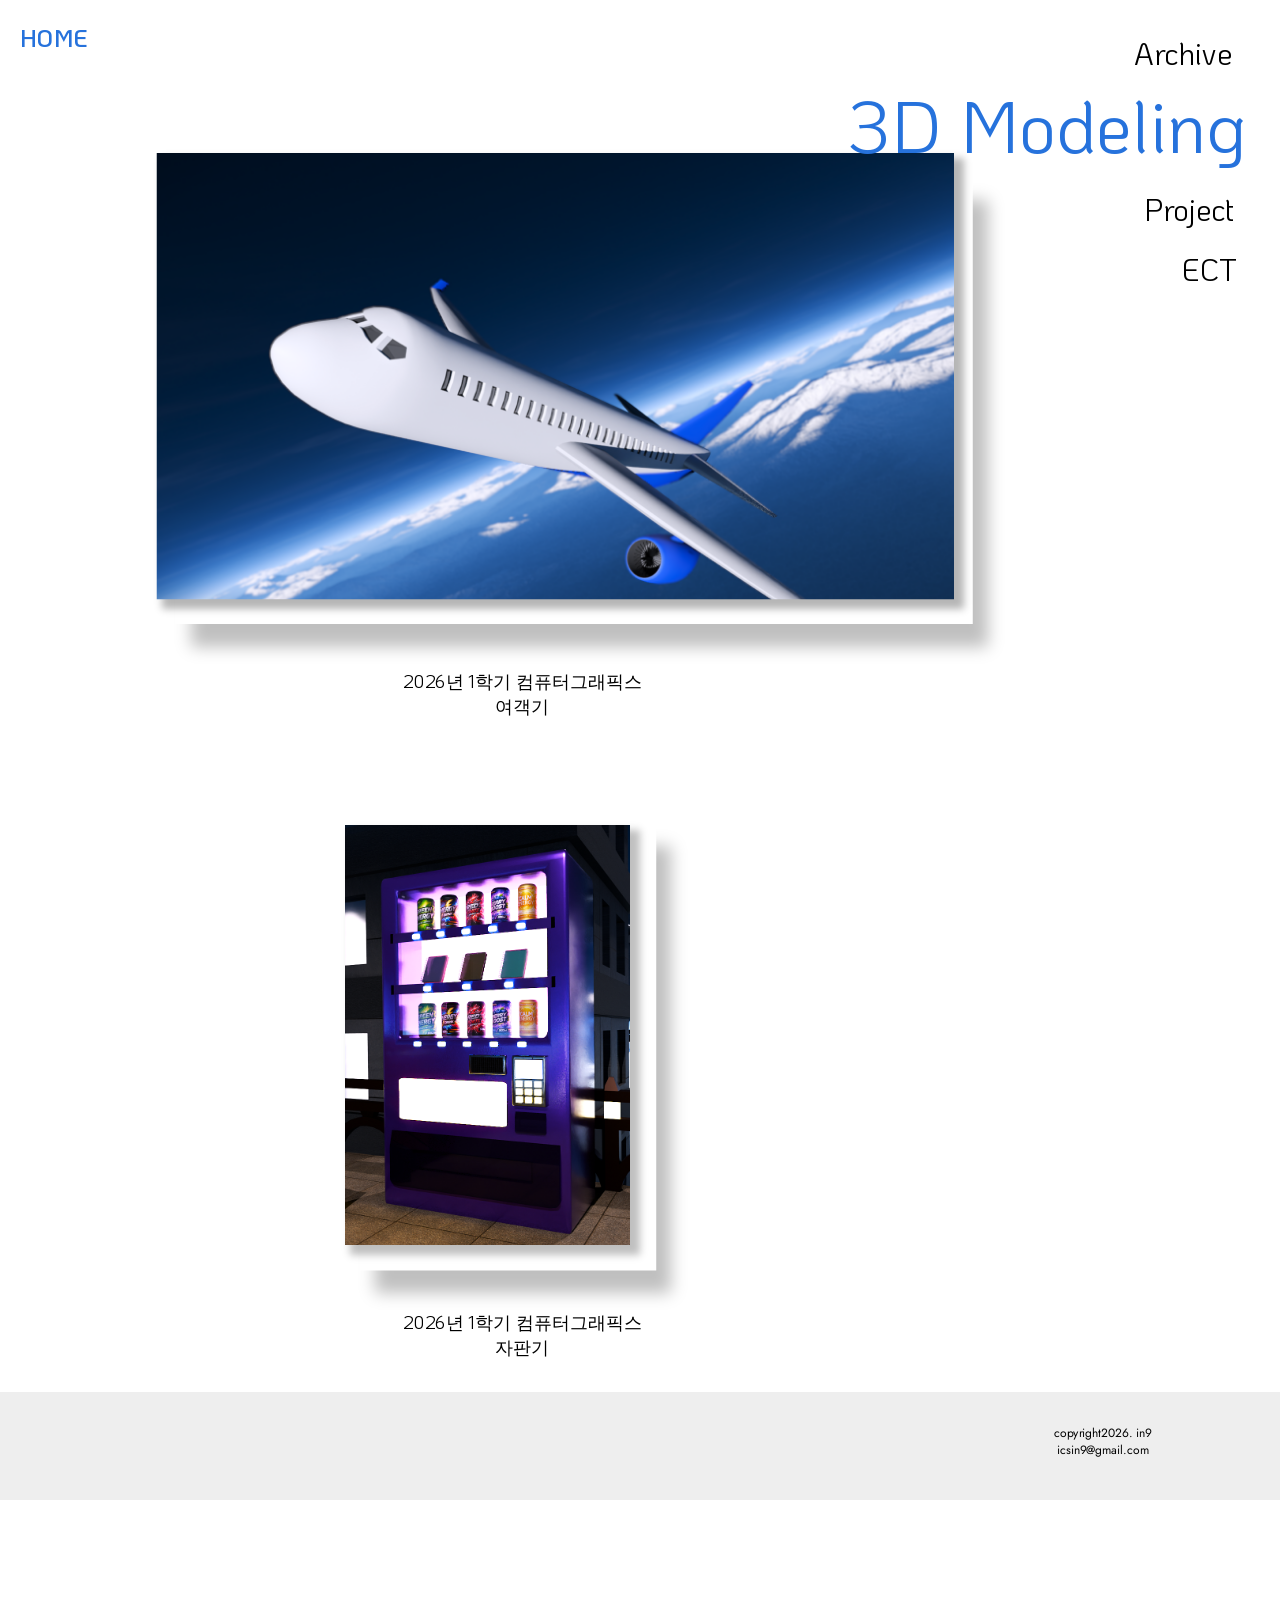
==== commit a8820603: "Update index.html" ====
--- a/3D/index.html
+++ b/3D/index.html
@@ -1,49 +1,51 @@
+<!DOCTYPE html>
 <!DOCTYPE html>
 <html>
 <head>
-  	<meta charset="utf-8">
-  	<meta name="viewport" content="initial-scale=1, width=device-width">
-  	
-  	<link rel="stylesheet"  href="./index.css" />
-  	<link rel="stylesheet" href="https://fonts.googleapis.com/css2?family=Jost:wght@400&display=swap" />
-  	<link rel="stylesheet" href="https://fonts.googleapis.com/css2?family=KoHo:wght@400;600&display=swap" />
-  	<meta name="viewport" content="width=device-width, initial-scale=1.0">
-  	<title>mea/3D</title>
+  	<meta charset="utf-8">
+  	<meta name="viewport" content="initial-scale=1, width=device-width">
+  	
+  	<link rel="stylesheet"  href="./index.css" />
+  	<link rel="stylesheet" href="https://fonts.googleapis.com/css2?family=Jost:wght@400&display=swap" />
+  	<link rel="stylesheet" href="https://fonts.googleapis.com/css2?family=KoHo:wght@400;600&display=swap" />
+  	
+  	
+  	
 </head>
 <body>
-  	<div class="d">
-    <div class="rectangle-parent">
-        <div class="group-child"></div>
-        <div class="copyright2026-in9-icsin9gmai">copyright2026. in9<br>icsin9@gmail.com</div>
-    </div>
-    <div class="div"></div>
-    <div class="div2"></div>
-    
-    <img src="화요일기말10.png" class="jet">
-    <img src="화요일기말2.png" class="can">
-    
-    <div class="div3">2026년 1학기 컴퓨터그래픽스<br>여객기</div>
-    <div class="div4">2026년 1학기 컴퓨터그래픽스<br>자판기</div>
-    
-    <a href="../home/index.html"><div class="home" id="hOMEText">HOME</div></a>
+  	<div class="d">
+    <div class="rectangle-parent">
+        <div class="group-child"></div>
+        <div class="copyright2026-in9-icsin9gmai">copyright2026. in9<br>icsin9@gmail.com</div>
+    </div>
+    <div class="div"></div>
+    <div class="div2"></div>
+    
+    <img src="화요일기말10.png" class="jet">
+    <img src="화요일기말2.png" class="can">
+    
+    <div class="div3">2026년 1학기 컴퓨터그래픽스<br>여객기</div>
+    <div class="div4">2026년 1학기 컴퓨터그래픽스<br>자판기</div>
+    
+    <a href="../home/index.html"><div class="home" id="hOMEText">HOME</div></a>
 
-    <div class="header-menu">
-        <div class="d-modeling">3D Modeling</div>
-        <a href="../archive/index.html"><div class="archive" id="archiveText">Archive</div></a>
-        <a href="../project/index.html"><div class="project" id="projectText">Project</div></a>
-        <div class="ect">ECT</div> 
-    </div>
+    <div class="header-menu">
+        <div class="d-modeling">3D Modeling</div>
+        <a href="../archive/index.html"><div class="archive" id="archiveText">Archive</div></a>
+        <a href="../project/index.html"><div class="project" id="projectText">Project</div></a>
+        <div class="ect">ECT</div> 
+    </div>
 </div>
-  	
-  	<link rel="stylesheet" href="style.css">
-  <script>
-        const headerMenu = document.querySelector('.header-menu');
-        const initialTop = 0; 
+  	
+  	<link rel="stylesheet" href="style.css">
+  <script>
+        const headerMenu = document.querySelector('.header-menu');
+        const initialTop = 0; 
 
-        window.addEventListener('scroll', () => {
-            let scrollTop = window.scrollY / 0.75; 
-            headerMenu.style.top = (initialTop + scrollTop) + 'px';
-        });
-    </script>
-  	</body>
-</html> 
+        window.addEventListener('scroll', () => {
+            let scrollTop = window.scrollY / 0.75; 
+            headerMenu.style.top = (initialTop + scrollTop) + 'px';
+        });
+    </script>
+  	</body>
+</html>
--- a/3D/style.css
+++ b/3D/style.css
@@ -1,231 +1,231 @@
 html {
-    width: 100%;
-    height: 100%;
-    overflow-x: hidden; 
-    overflow-y: auto;   
+    width: 100%;
+    height: 100%;
+    overflow-x: hidden; 
+    overflow-y: auto;   
 }
 body {
-    margin: 0;
-    line-height: normal;
-    transform: scale(0.75);
-    transform-origin: 0 0; 
-    width: 133.33%;
-    overflow-x: hidden;
+    margin: 0;
+    line-height: normal;
+    transform: scale(0.75);
+    transform-origin: 0 0; 
+    width: 133.33%;
+    overflow-x: hidden;
 	overflow-y: visible;
 }
 .d {
-    width: 100%;
-    height: 2000px; 
-    position: relative;
-    background-color: #fff;
-    text-align: center;
-    font-size: 40px;
-    color: #000;
-    font-family: KoHo;
-    overflow: hidden; 
+    width: 100%;
+    height: 2000px; 
+    position: relative;
+    background-color: #fff;
+    text-align: center;
+    font-size: 40px;
+    color: #000;
+    font-family: KoHo;
+    overflow: hidden; 
 }
 .rectangle-parent {
-  	position: absolute;
-  	bottom: 0px;
+  	position: absolute;
+  	bottom: 0px;
 	right: 0px;
-  	left: 0px;
-  	width: 100%;
-  	height: 144px;
-  	flex-shrink: 0;
-  	font-size: 16px;
-  	font-family: Jost;
+  	left: 0px;
+  	width: 100%;
+  	height: 144px;
+  	flex-shrink: 0;
+  	font-size: 16px;
+  	font-family: Jost;
 	z-index: 10;
 }
 .group-child {
-  	position: absolute;
-  	bottom: 0px;
-  	left: 0px;
-  	background-color: #eee;
-  	width: 100%;
-  	height: 144px;
+  	position: absolute;
+  	bottom: 0px;
+  	left: 0px;
+  	background-color: #eee;
+  	width: 100%;
+  	height: 144px;
 }
 .copyright2026-in9-icsin9gmai {
-  	position: absolute;
-  	bottom: 32px;
-  	right: 40px;
-  	display: flex;
-  	align-items: center;
-  	justify-content: center;
-  	width: 392px;
-  	height: 92px;
+  	position: absolute;
+  	bottom: 32px;
+  	right: 40px;
+  	display: flex;
+  	align-items: center;
+  	justify-content: center;
+  	width: 392px;
+  	height: 92px;
 }
 .div {
-  	position: absolute;
-  	top: 237px;
-  	left: 234px;
-  	box-shadow: 20px 30px 20.4px rgba(0, 0, 0, 0.25);
-  	background-color: #fff;
-  	width: 1063px;
-  	height: 595px;
-  	flex-shrink: 0;
+  	position: absolute;
+  	top: 237px;
+  	left: 234px;
+  	box-shadow: 20px 30px 20.4px rgba(0, 0, 0, 0.25);
+  	background-color: #fff;
+  	width: 1063px;
+  	height: 595px;
+  	flex-shrink: 0;
 }
 .div2 {
-  	position: absolute;
-  	top: 1098px;
-  	left: 480px;
-  	box-shadow: 20px 30px 20.4px rgba(0, 0, 0, 0.25);
-  	background-color: #fff;
-  	width: 395px;
-  	height: 596px;
-  	flex-shrink: 0;
+  	position: absolute;
+  	top: 1098px;
+  	left: 480px;
+  	box-shadow: 20px 30px 20.4px rgba(0, 0, 0, 0.25);
+  	background-color: #fff;
+  	width: 395px;
+  	height: 596px;
+  	flex-shrink: 0;
 }
 .jet {
-  	position: absolute;
-  	top: 204px;
-  	left: 209px;
-  	box-shadow: 10px 10px 10px 3px rgba(0, 0, 0, 0.29);
-  	width: 1063px;
-  	height: 595px;
-  	object-fit: cover;
-  	flex-shrink: 0;
-    transition: all 0.4s ease;
+  	position: absolute;
+  	top: 204px;
+  	left: 209px;
+  	box-shadow: 10px 10px 10px 3px rgba(0, 0, 0, 0.29);
+  	width: 1063px;
+  	height: 595px;
+  	object-fit: cover;
+  	flex-shrink: 0;
+    transition: all 0.4s ease;
 }
 .jet:hover {
-    transform: scale(1.05); 
-    transition: transform 0.3s ease; 
-    z-index: 1001;
+    transform: scale(1.05); 
+    transition: transform 0.3s ease; 
+    z-index: 1001;
 }
 .can {
-  	position: absolute;
-  	top: 1100px;
-  	left: 460px;
-  	box-shadow: 10px 10px 10px 3px rgba(0, 0, 0, 0.25);
-  	width: 380px;
-  	height: 560px;
-  	object-fit: cover;
-  	flex-shrink: 0;
-    transition: all 0.4s ease;
+  	position: absolute;
+  	top: 1100px;
+  	left: 460px;
+  	box-shadow: 10px 10px 10px 3px rgba(0, 0, 0, 0.25);
+  	width: 380px;
+  	height: 560px;
+  	object-fit: cover;
+  	flex-shrink: 0;
+    transition: all 0.4s ease;
 }
 .can:hover {
-    transform: scale(1.05); 
-    transition: transform 0.3s ease; 
-    z-index: 1001;
+    transform: scale(1.05); 
+    transition: transform 0.3s ease; 
+    z-index: 1001;
 }
 .div3 {
-  	position: absolute;
-  	top: 878px;
-  	left: 320px;
-  	font-size: 24px;
-  	display: flex;
-  	align-items: center;
-  	justify-content: center;
-  	width: 753px;
-  	height: 94px;
-  	flex-shrink: 0;
+  	position: absolute;
+  	top: 878px;
+  	left: 320px;
+  	font-size: 24px;
+  	display: flex;
+  	align-items: center;
+  	justify-content: center;
+  	width: 753px;
+  	height: 94px;
+  	flex-shrink: 0;
 }
 .div4 {
-  	position: absolute;
-  	top: 1733px;
-  	left: 320px;
-  	font-size: 24px;
-  	display: flex;
-  	align-items: center;
-  	justify-content: center;
-  	width: 753px;
-  	height: 94px;
-  	flex-shrink: 0;
+  	position: absolute;
+  	top: 1733px;
+  	left: 320px;
+  	font-size: 24px;
+  	display: flex;
+  	align-items: center;
+  	justify-content: center;
+  	width: 753px;
+  	height: 94px;
+  	flex-shrink: 0;
 }
 .header-menu {
-    position: absolute;    
-    top: 0px;           
-    right: 0px;        
-    width: 650px;       
-    height: 400px;      
-    z-index: 1005;     
+    position: absolute;    
+    top: 0px;           
+    right: 0px;        
+    width: 650px;       
+    height: 400px;      
+    z-index: 1005;     
 	transform-origin: right top;
 }
 .header-menu a {
-    text-decoration: none;
-    color: inherit;
+    text-decoration: none;
+    color: inherit;
 }
 .home {
-  	position: absolute;
-  	top: 20px;
-  	left: 27px;
-  	font-size: 32px;
-  	font-weight: 600;
-  	color: #2672dc;
-  	display: flex;
-  	align-items: center;
-  	justify-content: center;
-  	width: 90px;
-  	height: 59px;
-  	cursor: pointer;
-  	flex-shrink: 0;
+  	position: absolute;
+  	top: 20px;
+  	left: 27px;
+  	font-size: 32px;
+  	font-weight: 600;
+  	color: #2672dc;
+  	display: flex;
+  	align-items: center;
+  	justify-content: center;
+  	width: 90px;
+  	height: 59px;
+  	cursor: pointer;
+  	flex-shrink: 0;
 }
 .d-modeling {
-  	position: absolute;
-  	top: 87px;
-  	right: 0px;
-  	font-size: 96px;
-  	color: #2672dc;
-  	display: flex;
-  	align-items: center;
-  	justify-content: center;
-  	width: 622px;
-  	height: 158px;
-  	flex-shrink: 0;
+  	position: absolute;
+  	top: 87px;
+  	right: 0px;
+  	font-size: 96px;
+  	color: #2672dc;
+  	display: flex;
+  	align-items: center;
+  	justify-content: center;
+  	width: 622px;
+  	height: 158px;
+  	flex-shrink: 0;
 }
 .archive {
-  	position: absolute;
-  	top: 31px;
-  	right: 0px;
-  	display: flex;
-  	align-items: center;
-  	justify-content: center;
+  	position: absolute;
+  	top: 31px;
+  	right: 0px;
+  	display: flex;
+  	align-items: center;
+  	justify-content: center;
 	color: #000000;
-  	width: 260px;
-  	height: 80px;
-  	cursor: pointer;
-  	flex-shrink: 0;
-    transition: all 0.4s ease;
+  	width: 260px;
+  	height: 80px;
+  	cursor: pointer;
+  	flex-shrink: 0;
+    transition: all 0.4s ease;
 }
 .archive:hover {
-    color: #2672dc;
-    transform: scale(1.1); 
-    transition: transform 0.3s ease; 
-    z-index: 1001;
+    color: #2672dc;
+    transform: scale(1.1); 
+    transition: transform 0.3s ease; 
+    z-index: 1001;
 }
 .project {
-  	position: absolute;
-  	top: 238px;
-  	right: -9px;
-  	display: flex;
-  	align-items: center;
-  	justify-content: center;
+  	position: absolute;
+  	top: 238px;
+  	right: -9px;
+  	display: flex;
+  	align-items: center;
+  	justify-content: center;
 	color: #000000;
-  	width: 260px;
-  	height: 80px;
-  	cursor: pointer;
-  	flex-shrink: 0;
-    transition: all 0.4s ease;
+  	width: 260px;
+  	height: 80px;
+  	cursor: pointer;
+  	flex-shrink: 0;
+    transition: all 0.4s ease;
 }
 .project:hover {
-    color: #2672dc;
-    transform: scale(1.1); 
-    transition: transform 0.3s ease; 
-    z-index: 1001;
+    color: #2672dc;
+    transform: scale(1.1); 
+    transition: transform 0.3s ease; 
+    z-index: 1001;
 }
 .ect {
-  	position: absolute;
-  	top: 318px;
-  	right: -36px;
-  	display: flex;
-  	align-items: center;
-  	justify-content: center;
-  	width: 260px;
-  	height: 80px;
-  	flex-shrink: 0;
-    transition: all 0.4s ease;
+  	position: absolute;
+  	top: 318px;
+  	right: -36px;
+  	display: flex;
+  	align-items: center;
+  	justify-content: center;
+  	width: 260px;
+  	height: 80px;
+  	flex-shrink: 0;
+    transition: all 0.4s ease;
 }
 .ect:hover {
-    color: #2672dc;
-    transform: scale(1.1); 
-    transition: transform 0.3s ease; 
-    z-index: 1001;
-} 
+    color: #2672dc;
+    transform: scale(1.1); 
+    transition: transform 0.3s ease; 
+    z-index: 1001;
+}
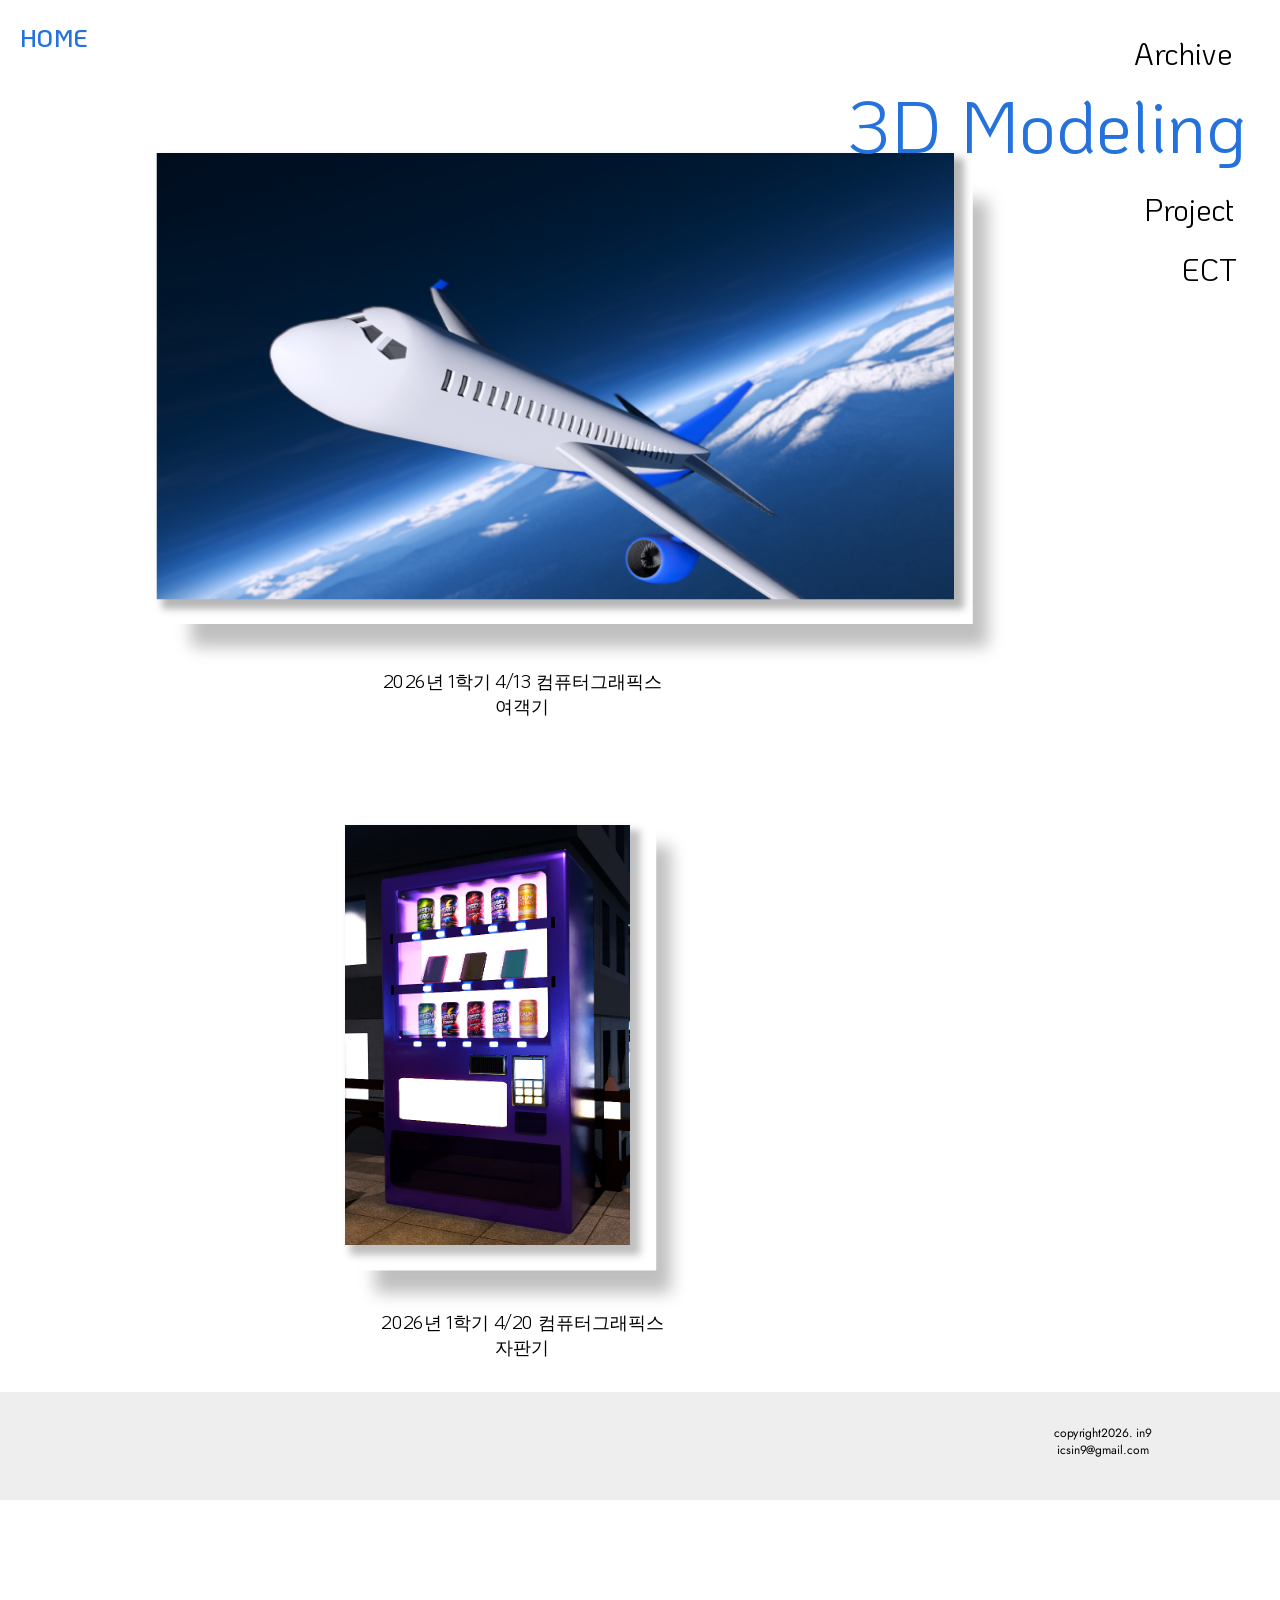
==== commit de3a66ba: "Update index.html" ====
--- a/3D/index.html
+++ b/3D/index.html
@@ -1,4 +1,3 @@
-<!DOCTYPE html>
 <!DOCTYPE html>
 <html>
 <head>
@@ -24,8 +23,8 @@
     <img src="화요일기말10.png" class="jet">
     <img src="화요일기말2.png" class="can">
     
-    <div class="div3">2026년 1학기 컴퓨터그래픽스<br>여객기</div>
-    <div class="div4">2026년 1학기 컴퓨터그래픽스<br>자판기</div>
+    <div class="div3">2026년 1학기 4/13 컴퓨터그래픽스<br>여객기</div>
+    <div class="div4">2026년 1학기 4/20 컴퓨터그래픽스<br>자판기</div>
     
     <a href="../home/index.html"><div class="home" id="hOMEText">HOME</div></a>
 
